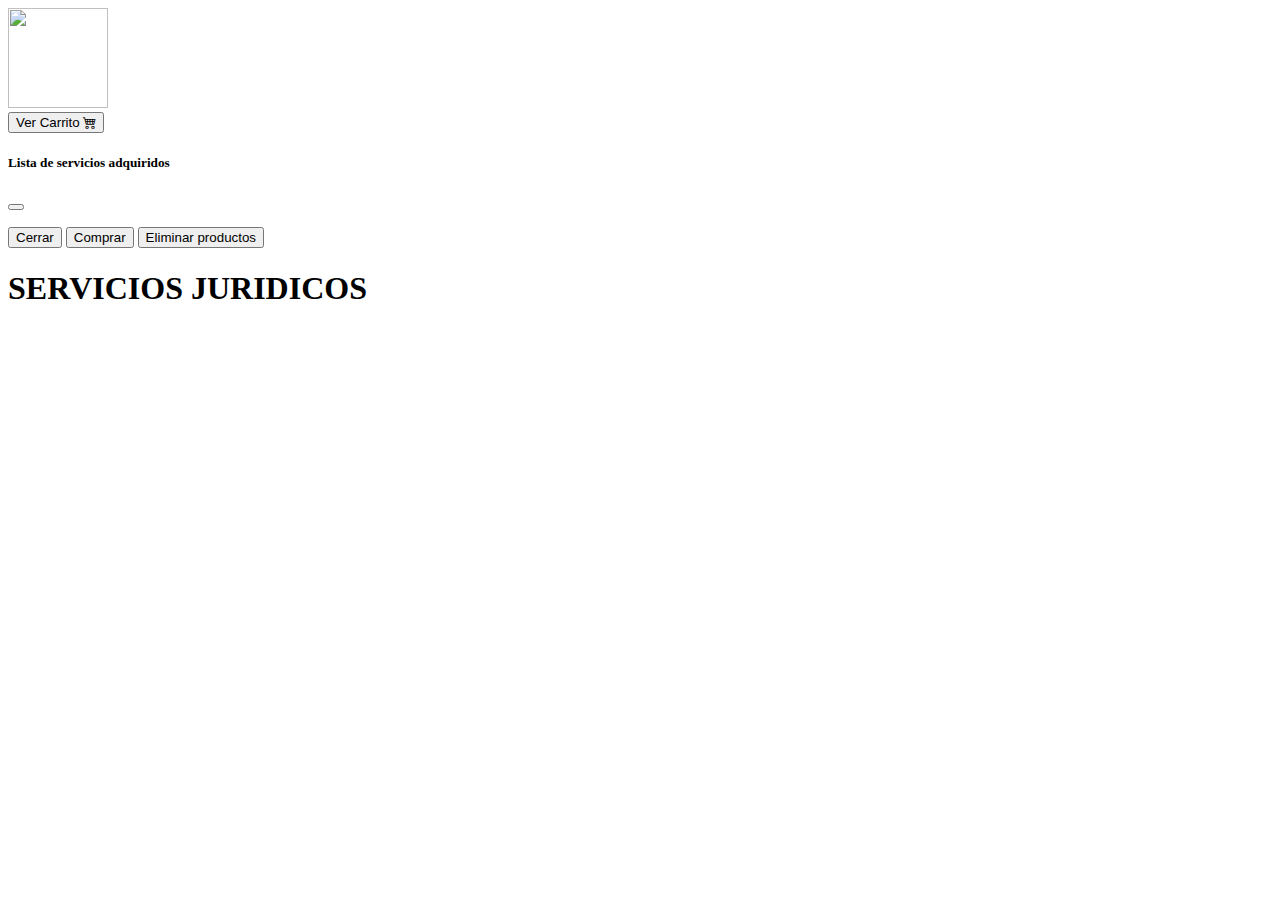
==== pags/tienda.html @ 67f32487 "arreglo generalÂ" ====
<!DOCTYPE html>
<html lang="en">

<head>
  <meta charset="UTF-8">
  <meta http-equiv="X-UA-Compatible" content="IE=edge">
  <meta name="viewport" content="width=device-width, initial-scale=1.0">
  <title>Abogar - Tienda Legal</title>
  <!-- estilos bootstrap -->
  <link href="https://cdn.jsdelivr.net/npm/bootstrap@5.2.0/dist/css/bootstrap.min.css" rel="stylesheet"
    integrity="sha384-gH2yIJqKdNHPEq0n4Mqa/HGKIhSkIHeL5AyhkYV8i59U5AR6csBvApHHNl/vI1Bx" crossorigin="anonymous">

  <link rel="stylesheet" href="https://cdn.jsdelivr.net/npm/bootstrap-icons@1.8.1/font/bootstrap-icons.css">
  <link rel="stylesheet" href="../styles/style.css">

</head>

<body class="bodyIndex">
  <header>
    <nav class="padding navbar">
      <a class="navbar-brand" href="../index.html">
        <img src="../assets/logo.png" width="100" height="100" class="d-inline-block align-top" alt="">
      </a>
      <div class="d-flex">
        <button class="btn btn-outline-light" id="btnCarrito" type="submit" data-bs-toggle="modal"
          data-bs-target="#staticBackdrop">Ver Carrito <i class="bi bi-cart4"></i></button>
        <!-- Modal -->
        <div class="modal fade" id="staticBackdrop" data-bs-backdrop="static" data-bs-keyboard="false" tabindex="-1"
          aria-labelledby="staticBackdropLabel" aria-hidden="true">
          <div class="modal-dialog">
            <div class="modal-content">
              <div class="modal-header">
                <h5 class="modal-title" id="staticBackdropLabel">Lista de servicios adquiridos </h5>
                <button type="button" class="btn-close" data-bs-dismiss="modal" aria-label="Close"></button>
              </div>
              <div class="modal-body">
                <ul class="list-group list-group-flush" id="listaProdCarrito">

                </ul>
              </div>
              <div class="modal-footer">
                <button type="button" class="btn btn-secondary" data-bs-dismiss="modal">Cerrar</button>
                <button type="button" data-bs-dismiss="modal" id="btnComprar" class="btn btn-primary">Comprar</button>
                <button type="button" class="btn btn-secondary" id="btnEliminar" data-bs-dismiss="modal">Eliminar
                  productos</button>
              </div>
            </div>
          </div>
        </div>
      </div>
    </nav>
  </header>
  <main>
    <section class="primeraSection">
      <h1 class="h1">SERVICIOS JURIDICOS</h1>
      <div id="tarjeta" class="row row-cols-1 row-cols-md-3 g-4">
      </div>
    </section>
  </main>
  <footer>
  </footer>

  <!-- javascript bootstrap -->
  <script src="https://cdn.jsdelivr.net/npm/bootstrap@5.2.0/dist/js/bootstrap.bundle.min.js"
    integrity="sha384-A3rJD856KowSb7dwlZdYEkO39Gagi7vIsF0jrRAoQmDKKtQBHUuLZ9AsSv4jD4Xa"
    crossorigin="anonymous"></script>
  <script src="https://cdn.jsdelivr.net/npm/@popperjs/core@2.11.5/dist/umd/popper.min.js"
    integrity="sha384-Xe+8cL9oJa6tN/veChSP7q+mnSPaj5Bcu9mPX5F5xIGE0DVittaqT5lorf0EI7Vk"
    crossorigin="anonymous"></script>
  <script src="https://cdn.jsdelivr.net/npm/bootstrap@5.2.0/dist/js/bootstrap.min.js"
    integrity="sha384-ODmDIVzN+pFdexxHEHFBQH3/9/vQ9uori45z4JjnFsRydbmQbmL5t1tQ0culUzyK"
    crossorigin="anonymous"></script>
  <script src="//cdn.jsdelivr.net/npm/sweetalert2@11"></script>
  <script src="../js/app.js"></script>
</body>

</html>
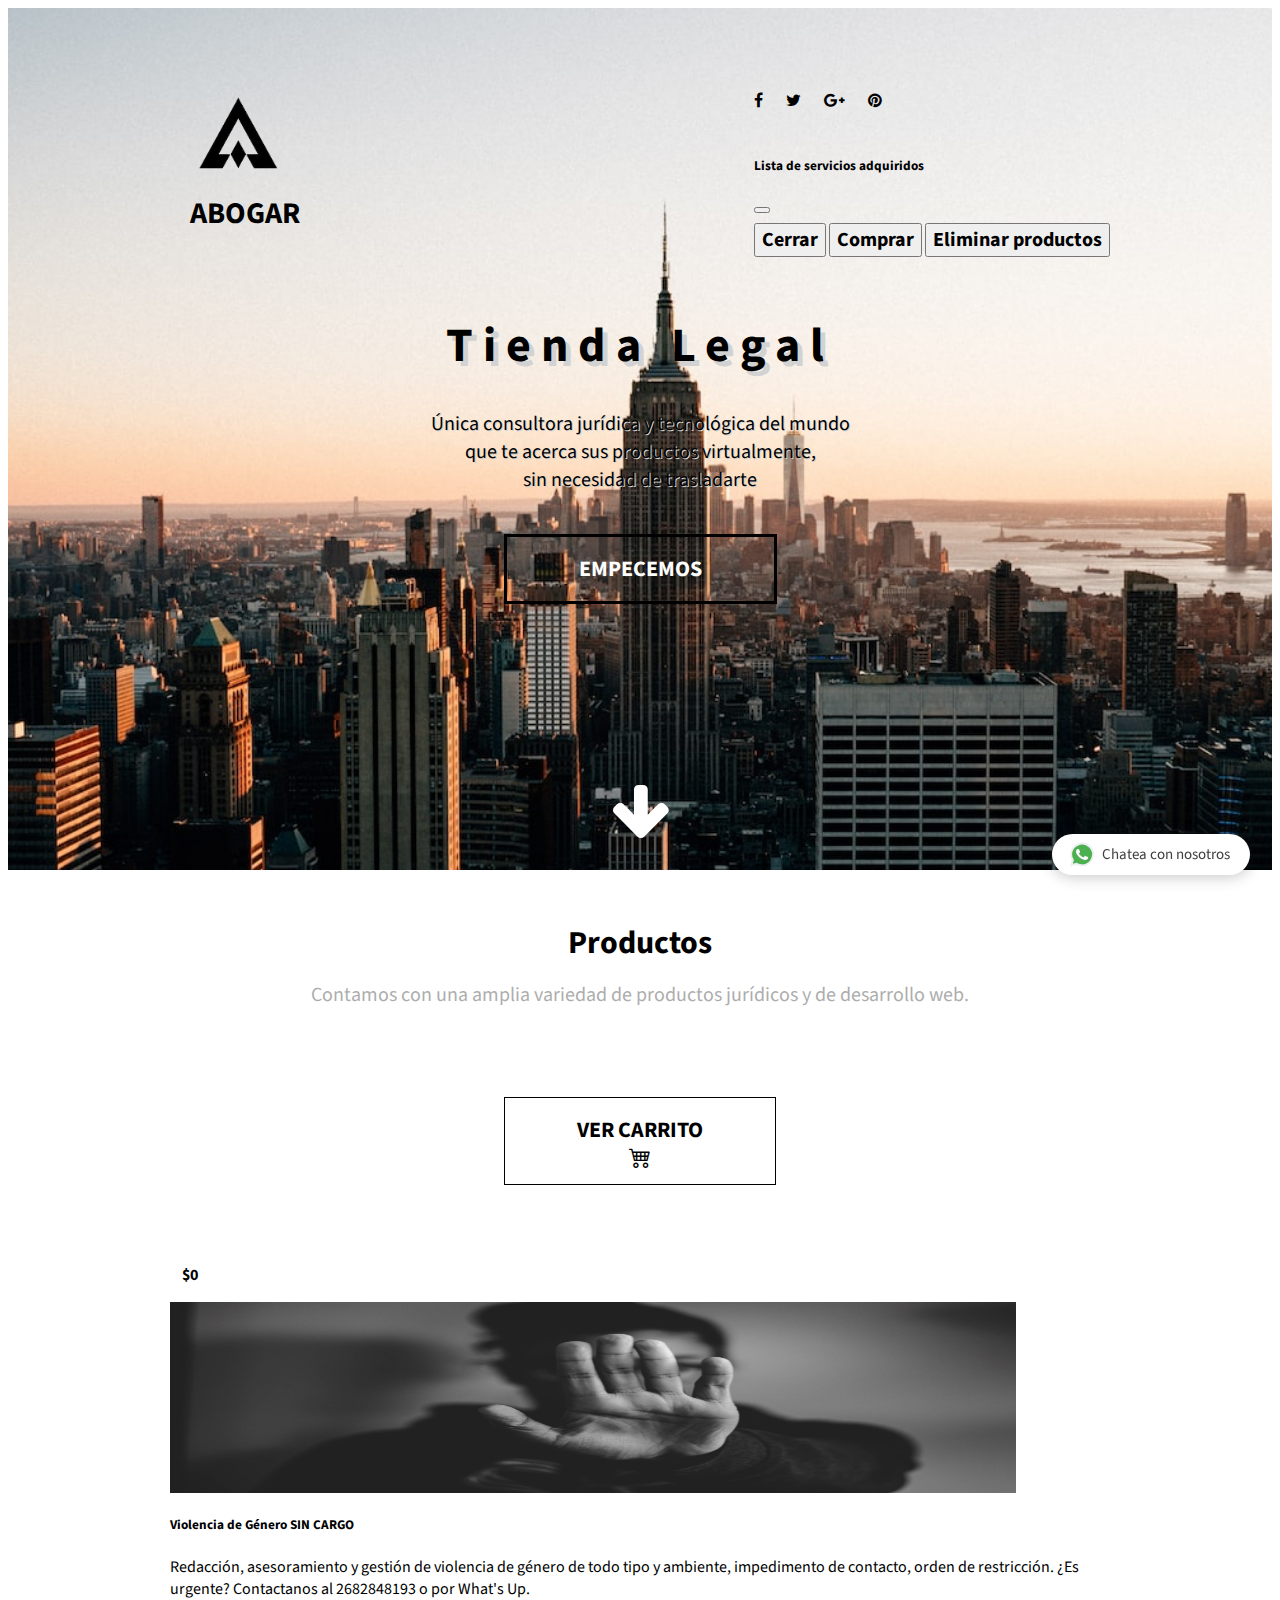
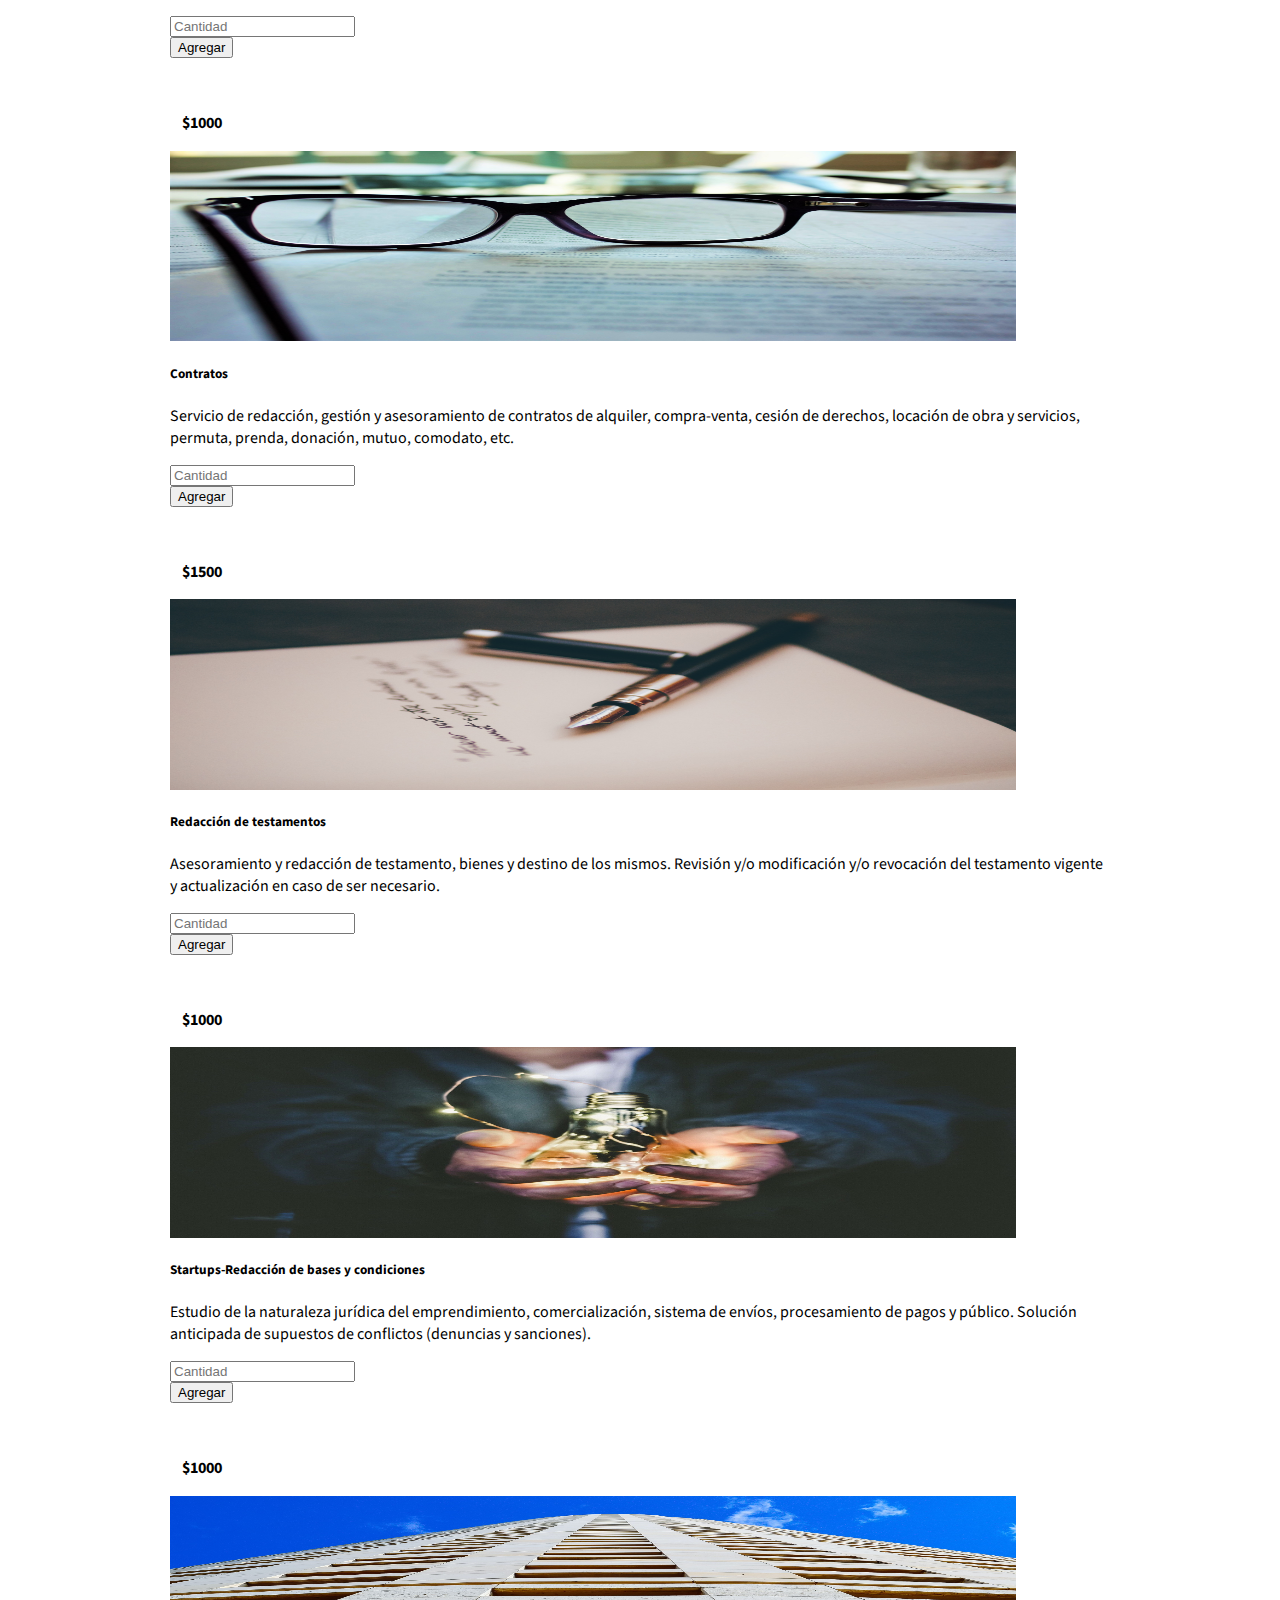
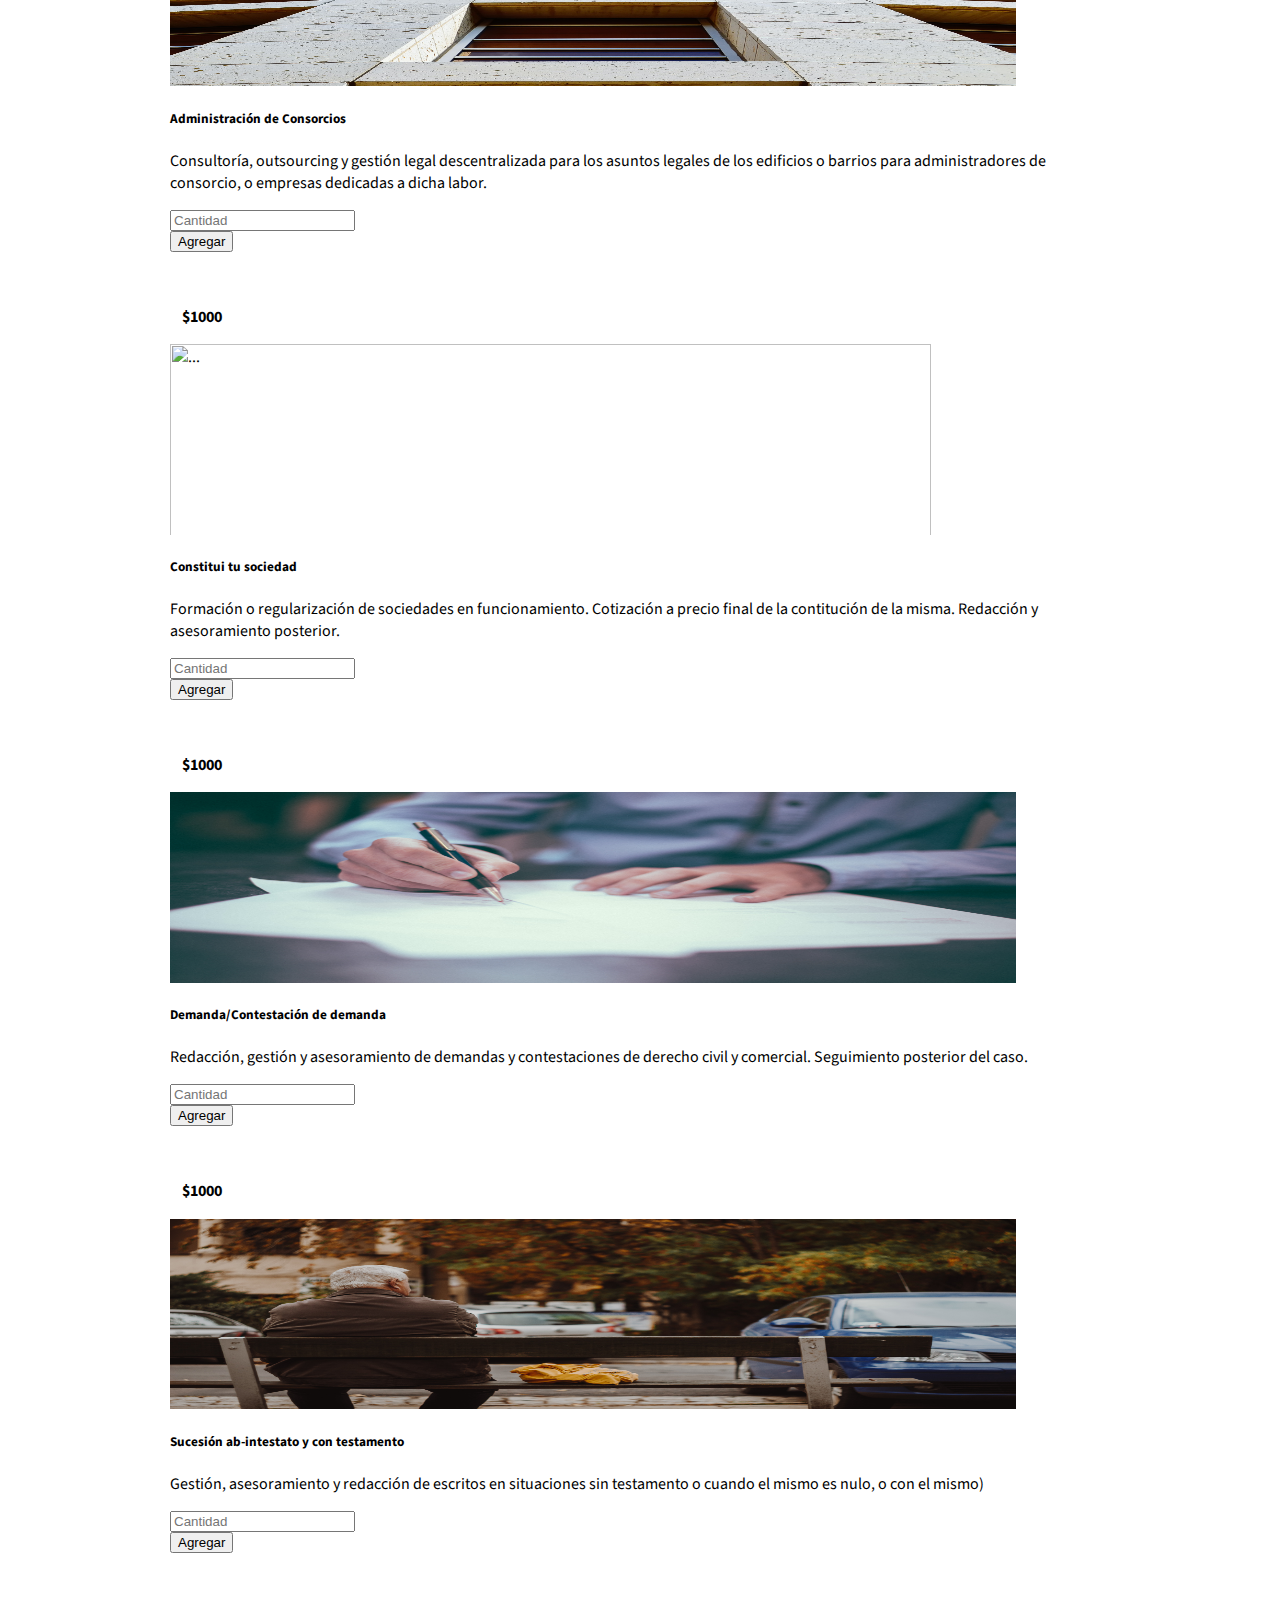
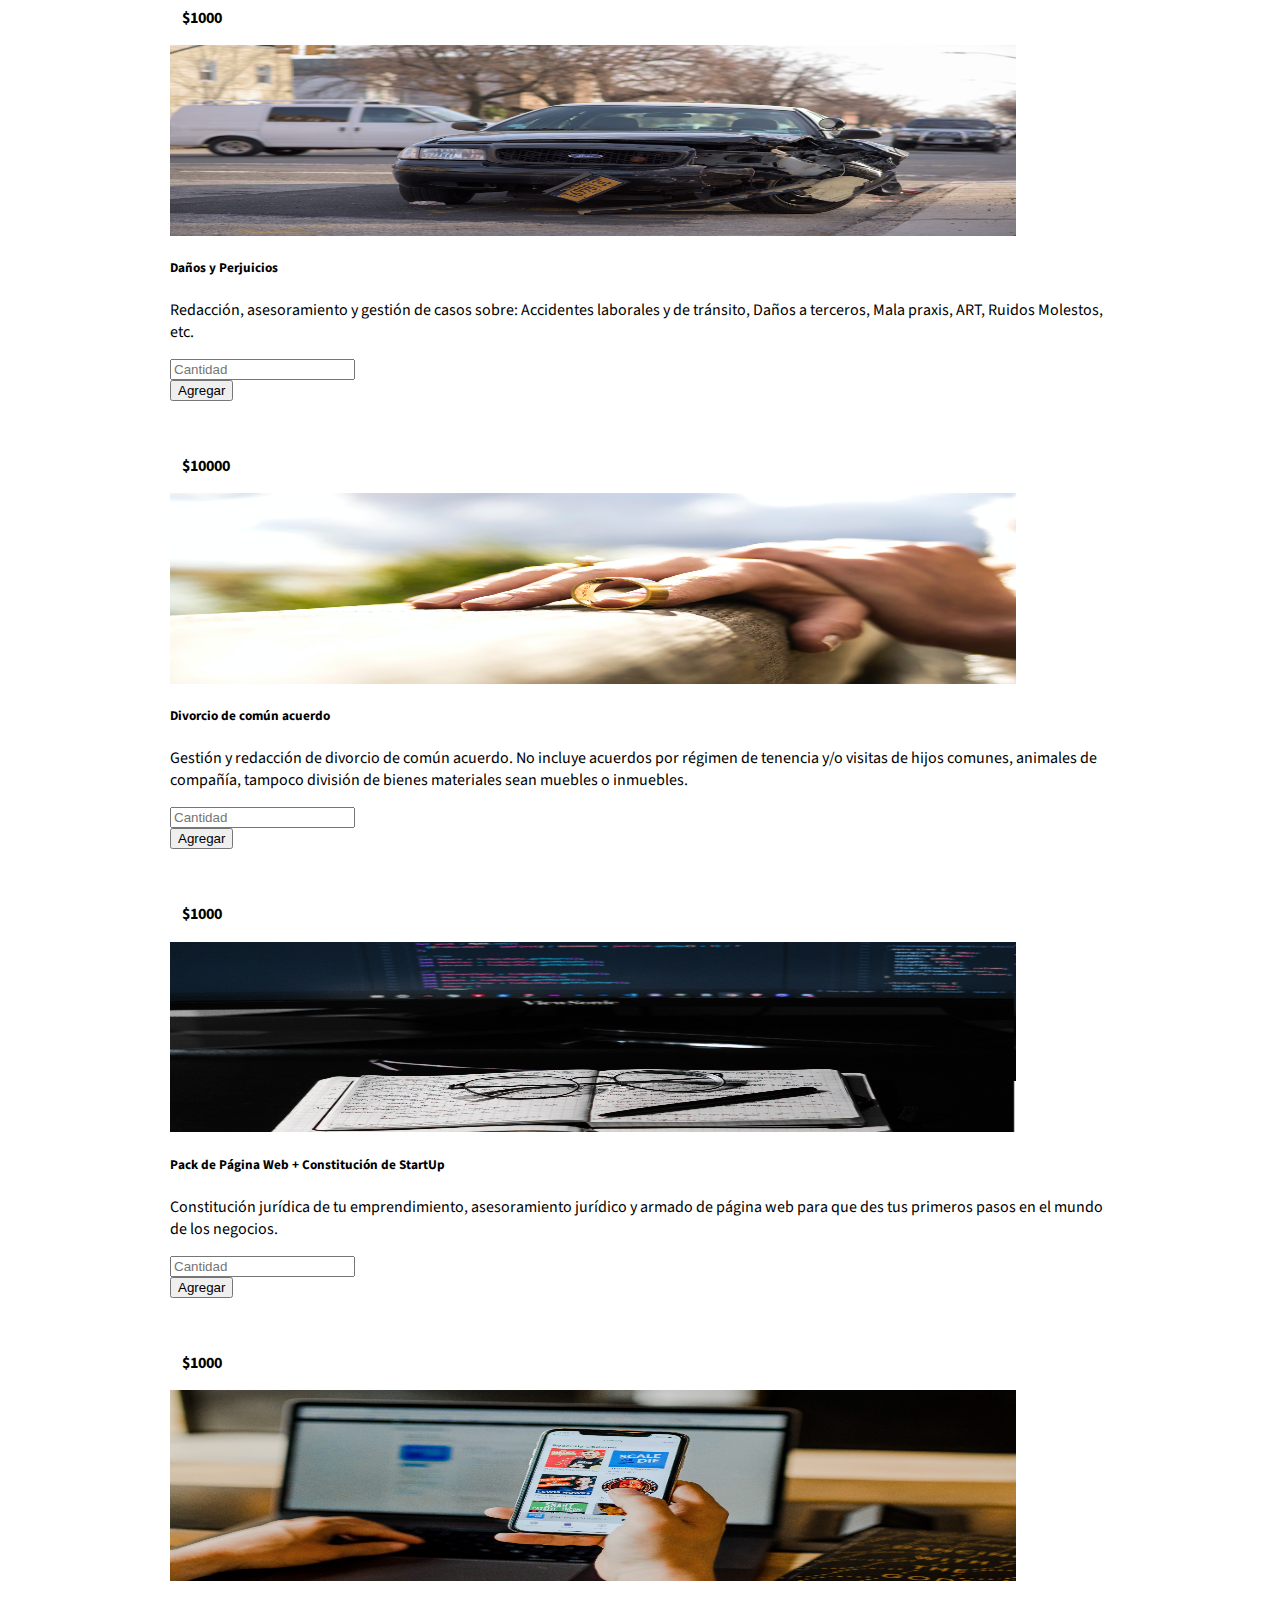
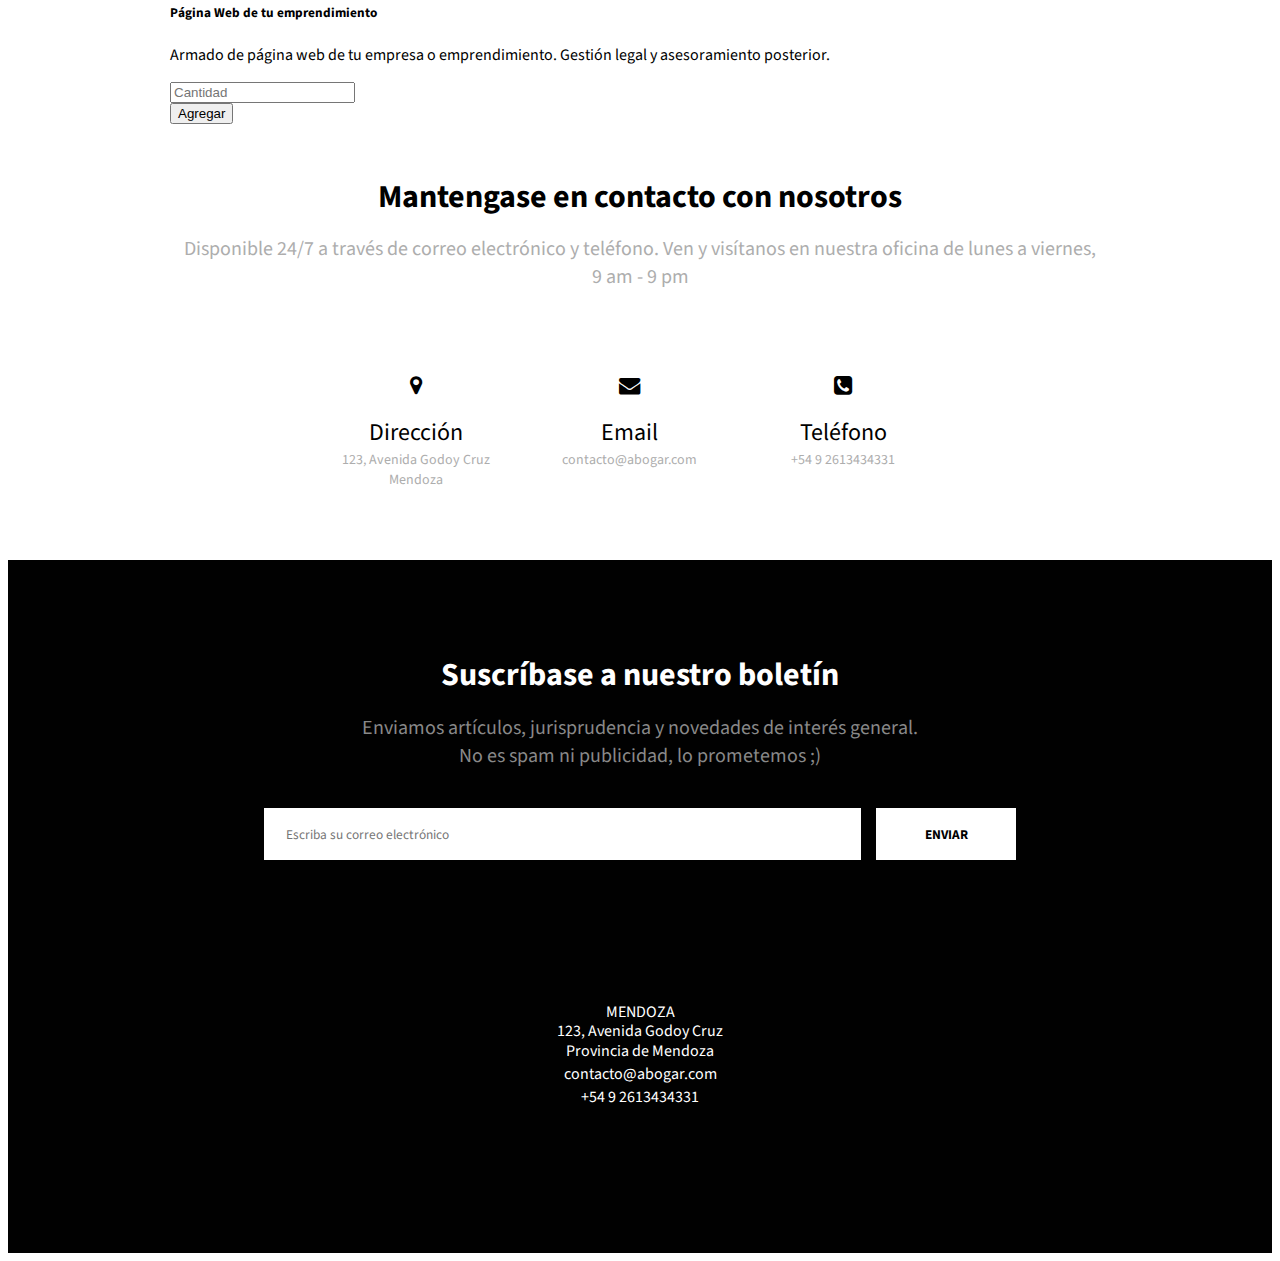
==== commit db3f4d10: "apariencia y validación de forms" ====
--- a/pags/tienda.html
+++ b/pags/tienda.html
@@ -1,77 +1,229 @@
-<!DOCTYPE html>
 <html lang="en">
 
 <head>
-  <meta charset="UTF-8">
-  <meta http-equiv="X-UA-Compatible" content="IE=edge">
-  <meta name="viewport" content="width=device-width, initial-scale=1.0">
-  <title>Abogar - Tienda Legal</title>
-  <!-- estilos bootstrap -->
-  <link href="https://cdn.jsdelivr.net/npm/bootstrap@5.2.0/dist/css/bootstrap.min.css" rel="stylesheet"
-    integrity="sha384-gH2yIJqKdNHPEq0n4Mqa/HGKIhSkIHeL5AyhkYV8i59U5AR6csBvApHHNl/vI1Bx" crossorigin="anonymous">
-
-  <link rel="stylesheet" href="https://cdn.jsdelivr.net/npm/bootstrap-icons@1.8.1/font/bootstrap-icons.css">
-  <link rel="stylesheet" href="../styles/style.css">
-
+    <title>Abogar</title>
+    <meta charset="utf-8">
+    <link rel="stylesheet" type="text/css" href="/styles/indexstyle.css">
+    <meta name="viewport" content="width=device-width, initial-scale=1.0">
+    <!-- iconos de fontawesome y bootstrap -->
+    <link rel="stylesheet" href="https://cdn.jsdelivr.net/npm/bootstrap-icons@1.8.1/font/bootstrap-icons.css">
+    <link rel="stylesheet" href="https://cdnjs.cloudflare.com/ajax/libs/font-awesome/4.6.3/css/font-awesome.min.css">
+    <link href="https://cdn.jsdelivr.net/npm/bootstrap@5.2.0/dist/css/bootstrap.min.css" rel="stylesheet"
+        integrity="sha384-gH2yIJqKdNHPEq0n4Mqa/HGKIhSkIHeL5AyhkYV8i59U5AR6csBvApHHNl/vI1Bx" crossorigin="anonymous">
+    <!-- fuente de google -->
+    <link href="https://fonts.googleapis.com/css?family=Source+Sans+Pro:400,700" rel="stylesheet">
 </head>
 
-<body class="bodyIndex">
-  <header>
-    <nav class="padding navbar">
-      <a class="navbar-brand" href="../index.html">
-        <img src="../assets/logo.png" width="100" height="100" class="d-inline-block align-top" alt="">
-      </a>
-      <div class="d-flex">
-        <button class="btn btn-outline-light" id="btnCarrito" type="submit" data-bs-toggle="modal"
-          data-bs-target="#staticBackdrop">Ver Carrito <i class="bi bi-cart4"></i></button>
-        <!-- Modal -->
-        <div class="modal fade" id="staticBackdrop" data-bs-backdrop="static" data-bs-keyboard="false" tabindex="-1"
-          aria-labelledby="staticBackdropLabel" aria-hidden="true">
-          <div class="modal-dialog">
-            <div class="modal-content">
-              <div class="modal-header">
-                <h5 class="modal-title" id="staticBackdropLabel">Lista de servicios adquiridos </h5>
-                <button type="button" class="btn-close" data-bs-dismiss="modal" aria-label="Close"></button>
-              </div>
-              <div class="modal-body">
-                <ul class="list-group list-group-flush" id="listaProdCarrito">
-
-                </ul>
-              </div>
-              <div class="modal-footer">
-                <button type="button" class="btn btn-secondary" data-bs-dismiss="modal">Cerrar</button>
-                <button type="button" data-bs-dismiss="modal" id="btnComprar" class="btn btn-primary">Comprar</button>
-                <button type="button" class="btn btn-secondary" id="btnEliminar" data-bs-dismiss="modal">Eliminar
-                  productos</button>
-              </div>
-            </div>
-          </div>
+<body>
+    <div id="up" class="head">
+        <div class="head-container">
+            <header>
+                <div class="logo">
+                    <div>
+                        <a class="navbar-brand" href="../index.html"><img src="/assets/logoa.png" alt="abogar-logo"></a>
+                        <p>ABOGAR</p>
+                    </div>
+                    <div class="socials">
+                        <ul>
+                            <li><a href="#"><i class="fa fa-facebook" aria-hidden="true"></i></a></li>
+                            <li><a href="#"><i class="fa fa-twitter" aria-hidden="true"></i></a></li>
+                            <li><a href="#"><i class="fa fa-google-plus" aria-hidden="true"></i></a></li>
+                            <li><a href="#"><i class="fa fa-pinterest" aria-hidden="true"></i></a></li>
+                        </ul>
+                        <br>
+
+                        <!-- Modal -->
+                        <div class="modal fade" id="staticBackdrop" data-bs-backdrop="static" data-bs-keyboard="false"
+                            tabindex="-1" aria-labelledby="staticBackdropLabel" aria-hidden="true">
+                            <div class="modal-dialog">
+                                <div class="modal-content">
+                                    <div class="modal-header">
+                                        <h5 class="modal-title" id="staticBackdropLabel">Lista de servicios adquiridos
+                                        </h5>
+                                        <button type="button" class="btn-close" data-bs-dismiss="modal"
+                                            aria-label="Close"></button>
+                                    </div>
+                                    <div class="modal-body">
+                                        <ul class="list-group list-group-flush" id="listaProdCarrito">
+
+                                        </ul>
+                                    </div>
+                                    <div class="modal-footer">
+                                        <button type="button" class="btn btn-secondary"
+                                            data-bs-dismiss="modal">Cerrar</button>
+                                        <button type="button" data-bs-dismiss="modal" id="btnComprar"
+                                            class="btn btn-primary">Comprar</button>
+                                        <button type="button" class="btn btn-secondary" id="btnEliminar"
+                                            data-bs-dismiss="modal">Eliminar
+                                            productos</button>
+                                    </div>
+                                </div>
+                            </div>
+                        </div>
+                    </div>
+                </div>
+            </header>
+            <div class="hero">
+                <h1>Tienda Legal</h1>
+                <p>Única consultora jurídica y tecnológica del mundo<br>que te acerca sus productos virtualmente,<br>sin necesidad de trasladarte</p>
+                <button class= "colorarrow" type="button">Empecemos</button>
+                <a href="#arrow-link"><i class="colorarrow fa fa-arrow-down fa-4x" aria-hidden="true"></i></a>
+            </div>
         </div>
-      </div>
-    </nav>
-  </header>
-  <main>
-    <section class="primeraSection">
-      <h1 class="h1">SERVICIOS JURIDICOS</h1>
-      <div id="tarjeta" class="row row-cols-1 row-cols-md-3 g-4">
-      </div>
+    </div>
+    <section>
+        <div class="portfolio-container" id="arrow-link">
+            <div class="h-p-group">
+                <h2>Productos</h2>
+                <p>Contamos con una amplia variedad de productos jurídicos y de desarrollo web.</p>
+            </div>
+            <article><button type="button" id="btnCarrito" type="submit" data-bs-toggle="modal"
+                data-bs-target="#staticBackdrop">VER CARRITO <br> <i class="bi bi-cart4"></i></button>
+        </article>
+            <div id="tarjeta" class="row row-cols-1 row-cols-md-3 g-4"></div>
+        </div>
     </section>
-  </main>
-  <footer>
-  </footer>
-
-  <!-- javascript bootstrap -->
-  <script src="https://cdn.jsdelivr.net/npm/bootstrap@5.2.0/dist/js/bootstrap.bundle.min.js"
-    integrity="sha384-A3rJD856KowSb7dwlZdYEkO39Gagi7vIsF0jrRAoQmDKKtQBHUuLZ9AsSv4jD4Xa"
-    crossorigin="anonymous"></script>
-  <script src="https://cdn.jsdelivr.net/npm/@popperjs/core@2.11.5/dist/umd/popper.min.js"
-    integrity="sha384-Xe+8cL9oJa6tN/veChSP7q+mnSPaj5Bcu9mPX5F5xIGE0DVittaqT5lorf0EI7Vk"
-    crossorigin="anonymous"></script>
-  <script src="https://cdn.jsdelivr.net/npm/bootstrap@5.2.0/dist/js/bootstrap.min.js"
-    integrity="sha384-ODmDIVzN+pFdexxHEHFBQH3/9/vQ9uori45z4JjnFsRydbmQbmL5t1tQ0culUzyK"
-    crossorigin="anonymous"></script>
-  <script src="//cdn.jsdelivr.net/npm/sweetalert2@11"></script>
-  <script src="../js/app.js"></script>
+    <div class="services-container">
+    </div>
+    <div class="team-block-container">
+        <div class="feedback-container">
+            <div class="h-p-group">
+                <h2>Mantengase en contacto con nosotros</h2>
+                <p>Disponible 24/7 a través de correo electrónico y teléfono. Ven y visítanos en nuestra oficina de
+                    lunes a
+                    viernes,<br>
+                    9 am - 9 pm</p>
+            </div>
+            <div class="contacts-container">
+                <div class="contacts-block left-b">
+                    <i class="fa fa-map-marker fa-lg" aria-hidden="true"></i>
+                    <h4>Dirección</h4>
+                    <address>123, Avenida Godoy Cruz<br>Mendoza</address>
+                </div>
+                <div class="contacts-block center-b">
+                    <i class="fa fa-envelope fa-lg" aria-hidden="true"></i>
+                    <h4>Email</h4>
+                    <a href="mailto:contacto@abogar.com">contacto@abogar.com</a>
+                </div>
+                <div class="contacts-block right-b">
+                    <i class="fa fa-phone-square fa-lg" aria-hidden="true"></i>
+                    <h4>Teléfono</h4>
+                    <a href="tel:+5492613434331">+54 9 2613434331</a>
+                </div>
+            </div>
+        </div>
+    </div>
+    <!-- En este footer se validan los campos del formulario y a su vez reenvia el valor a una librería para que notifique sobre el correo que se inscribió -->
+    <footer id="footer">
+        <div class="footer-container">
+            <div class="footer-form">
+                <h2>Suscríbase a nuestro boletín</h2>
+                <p>Enviamos artículos, jurisprudencia y novedades de interés general.<br>No es spam ni publicidad, lo
+                    prometemos ;)</p>
+                <form action="https://formspree.io/f/moqberbp" method="POST" id="formulariodos" name="formulariodos">
+                    <input type="email" name="maildos" id="maildos" placeholder="Escriba su correo electrónico">
+                    <input type="submit" id="botondos" value="Enviar">
+                </form>
+                <script>
+                    (function () {
+                        let formulariodos = document.getElementsByName('formulariodos')[0],
+                            elementos = formulariodos.elements,
+                            boton = document.getElementById('botondos');
+    
+                        let validarEmailuno = function (e) {
+                            if (formulariodos.maildos.value == 0) {
+                                e.preventDefault();
+                                alert("Error: Falta completar campo de 'Correo Electrónico'.")
+    
+                            }
+                        };
+                       
+                        formulariodos.addEventListener('submit', validarEmailuno);
+                    }())
+                </script>
+                </form>
+            </div>
+            <div class="block">
+                <div class="footer-contacts">
+                    <h5>MENDOZA</h5>
+                    <address>123, Avenida Godoy Cruz<br>Provincia de Mendoza</address>
+                    <a href="mailto:contacto@abogar.com">contacto@abogar.com</a>
+                    <a href="tel:+5492613434331">+54 9 2613434331</a>
+                </div>
+            </div>
+
+            <!-- Servicio de urgencias por violencia de género -->
+            
+            <div id='whatsapp-chat' class='hide'>
+                <div class='header-chat'>
+                    <div class='head-home'>
+                        <h3>Abogar 24/7</h3>
+                        <div class='info-avatar'><img
+                                src='https://sistemadecotizaciones.files.wordpress.com/2020/08/supportmale.png' /></div>
+                    </div>
+                    <div class='get-new'>
+                        <div id='get-label'>Servicio al cliente</div>
+                        <div id='get-nama'>Estamos para ayudarte</div>
+                    </div>
+                </div>
+                <div class='start-chat'>
+                    <div class='first-msg'><span>¡Hola! ¿En qué te podemos ayudar? Brindamos atención, contención y
+                            asesoramiento en situaciones de violencia de género. Es importante que sepas no se trata de
+                            una línea de emergencia. Para casos de riesgo, comunicate con el 911.</span></div>
+                    <div class='blanter-msg'><textarea id='chat-input' placeholder='Escribe un mensaje' maxlength='120'
+                            row='1'></textarea>
+                        <a href='#' onclick="enviar_mensaje();" id='send-it'>Enviar</a>
+                    </div>
+                </div>
+                <div id='get-number'>2682848193</div><a class='close-chat' onclick="cerrar_chat();" href='#'>×</a>
+            </div>
+            <a class='blantershow-chat' onclick="mostrar_chat();" href='#' title='Show Chat'><svg width="20"
+                    viewBox="0 0 24 24">
+                    <defs />
+                    <path fill="#eceff1"
+                        d="M20.5 3.4A12.1 12.1 0 0012 0 12 12 0 001.7 17.8L0 24l6.3-1.7c2.8 1.5 5 1.4 5.8 1.5a12 12 0 008.4-20.3z" />
+                    <path fill="#4caf50"
+                        d="M12 21.8c-3.1 0-5.2-1.6-5.4-1.6l-3.7 1 1-3.7-.3-.4A9.9 9.9 0 012.1 12a10 10 0 0117-7 9.9 9.9 0 01-7 16.9z" />
+                    <path fill="#fafafa"
+                        d="M17.5 14.3c-.3 0-1.8-.8-2-.9-.7-.2-.5 0-1.7 1.3-.1.2-.3.2-.6.1s-1.3-.5-2.4-1.5a9 9 0 01-1.7-2c-.3-.6.4-.6 1-1.7l-.1-.5-1-2.2c-.2-.6-.4-.5-.6-.5-.6 0-1 0-1.4.3-1.6 1.8-1.2 3.6.2 5.6 2.7 3.5 4.2 4.2 6.8 5 .7.3 1.4.3 1.9.2.6 0 1.7-.7 2-1.4.3-.7.3-1.3.2-1.4-.1-.2-.3-.3-.6-.4z" />
+                </svg>
+                Chatea con nosotros</a>
+            <script>
+                function enviar_mensaje() {
+                    var a = document.getElementById("chat-input");
+                    if ("" != a.value) {
+                        var b = document.getElementById("get-number").innerHTML, c = document.getElementById("chat-input").value, d = "https://web.whatsapp.com/send", e = b, f = "&text=" + c;
+                        if (/Android|webOS|iPhone|iPad|iPod|BlackBerry|IEMobile|Opera Mini/i.test(navigator.userAgent)) var d = "whatsapp://send"; var g = d + "?phone=" + e + f; window.open(g, "_blank");
+                    }
+                }
+                const whatsapp_chat = document.getElementById("whatsapp-chat");
+                function cerrar_chat() {
+                    whatsapp_chat.classList.add("hide");
+                    whatsapp_chat.classList.remove("show");
+
+                }
+                function mostrar_chat() {
+                    whatsapp_chat.classList.add("show");
+                    whatsapp_chat.classList.remove("hide");
+                }
+            </script>
+    </footer>
+    <div id="up-btn">
+        <a href="#up"><i class="fa fa-3x fa-chevron-up" aria-hidden="true"></i></a>
+    </div>
+
+    <!-- SCRIPT -->
+    <script src="https://cdn.jsdelivr.net/npm/bootstrap@5.2.0/dist/js/bootstrap.bundle.min.js"
+        integrity="sha384-A3rJD856KowSb7dwlZdYEkO39Gagi7vIsF0jrRAoQmDKKtQBHUuLZ9AsSv4jD4Xa"
+        crossorigin="anonymous"></script>
+    <script src="https://cdn.jsdelivr.net/npm/@popperjs/core@2.11.5/dist/umd/popper.min.js"
+        integrity="sha384-Xe+8cL9oJa6tN/veChSP7q+mnSPaj5Bcu9mPX5F5xIGE0DVittaqT5lorf0EI7Vk"
+        crossorigin="anonymous"></script>
+    <script src="https://cdn.jsdelivr.net/npm/bootstrap@5.2.0/dist/js/bootstrap.min.js"
+        integrity="sha384-ODmDIVzN+pFdexxHEHFBQH3/9/vQ9uori45z4JjnFsRydbmQbmL5t1tQ0culUzyK"
+        crossorigin="anonymous"></script>
+    <script src="//cdn.jsdelivr.net/npm/sweetalert2@11"></script>
+    <script src="../js/app.js"></script>
 </body>
 
 </html>--- a/styles/indexstyle.css
+++ b/styles/indexstyle.css
@@ -0,0 +1,1513 @@
+body {
+  margin:8px !important;
+  font-family: 'Source Sans Pro', sans-serif;
+}
+ul {
+  list-style-type: none;
+}
+
+a {
+  text-decoration: none;
+}
+
+.h-p-group {
+  width: 100%;
+  margin-bottom: 87px;
+}
+
+.h-p-group h2,
+.h-p-group p {
+  font-family: 'Source Sans Pro', sans-serif;
+  text-align: center;
+}
+
+.h-p-group h2 {
+  margin: 0;
+  padding-top: 50px;
+  font-weight: 700;
+  font-size: 32px;
+}
+
+.h-p-group p {
+  margin: 15px 0 0 0;
+  font-weight: 400;
+  font-size: 20px;
+  color: #adadad;
+}
+
+article {
+  display: flex;
+  justify-content: center;
+}
+
+article button {
+  color: black;
+  margin: 1px auto 25px auto;
+  padding: 16px 72px;
+  border: 1px solid black;
+  outline: none;
+  font-family: 'Source Sans Pro', sans-serif;
+  font-size: 22px;
+  font-weight: 700;
+  text-transform: uppercase;
+  background-color: white;
+}
+
+
+address {
+  font-style: normal;
+}
+
+/* ARROW */
+
+.colorarrow {
+  color: white;
+}
+
+
+/* #HEAD */
+
+.head {
+  height: 862px;
+  background-image: url(/assets/fondo.png);
+  background-repeat: no-repeat;
+  background-size: cover;
+}
+
+.head-container {
+  height: 862px;
+  width: 940px;
+  margin: 0 auto;
+}
+*, ::after, ::before {
+  box-sizing: border-box;
+}
+
+header {
+  height: 62px;
+  width: 100%;
+  /*940px*/
+  padding-top: 52px;
+}
+
+
+/* #logo */
+
+.logo {
+  display: flex;
+  justify-content: space-between;
+  align-items: center;
+  justify-items: center;
+  margin-left: 20px;
+}
+
+
+.logo img {
+  height: 100px;
+  width: 100px;
+  justify-content: left;
+}
+
+.logo p {
+  margin: 10px 0 0 0;
+  font-family: 'Source Sans Pro', sans-serif;
+  font-weight: 700;
+  font-size: 30px;
+}
+
+.logo button {
+  margin: 10px 0 0 0;
+  font-family: 'Source Sans Pro', sans-serif;
+  font-weight: 700;
+  font-size: 20px;
+}
+
+/* #socials */
+
+.socials {
+  justify-content: right;
+  align-items: flex-start;
+  margin-top: 30px;
+}
+
+.socials ul {
+  margin: 0;
+  padding: 0;
+}
+
+.socials ul li {
+  display: inline-block;
+  margin-right: 20px;
+}
+
+.socials ul li a {
+  color: #000000;
+}
+
+.socials ul li a:hover {
+  color: #898989;
+}
+
+
+/* HERO */
+.hero {
+  height: 748px;
+  width: 940px;
+}
+
+.hero h1 {
+  margin: 0;
+  padding-top: 242px;
+  font-family: 'Source Sans Pro', sans-serif;
+  font-size: 48px;
+  font-weight: bold;
+  text-align: center;
+  text-shadow: 5px 5px rgb(210, 210, 210);
+  letter-spacing: 10px;
+}
+
+.hero p {
+  margin: 30px 0 0 0;
+  font-family: 'Source Sans Pro', sans-serif;
+  font-size: 20px;
+  font-weight: 400;
+  text-align: center;
+  color: black;
+  text-shadow: 1px 1px rgb(210, 210, 210);
+}
+
+.hero button {
+  display: block;
+  margin: 40px auto 176px auto;
+  padding: 16px 72px;
+  border: 3px solid #000000;
+  outline: none;
+  font-family: 'Source Sans Pro', sans-serif;
+  font-size: 22px;
+  font-weight: 700;
+  text-transform: uppercase;
+  background-color: transparent;
+}
+
+.hero button:hover {
+  border: 1px solid white;
+  background-color: black;
+}
+
+.hero a {
+  display: flex;
+  justify-content: center;
+  margin: 0 auto;
+  padding-bottom: 52px;
+  color: #000000;
+}
+
+/* #SERVICES SECTION */
+
+.services-container {
+  /*height: 650px; 760*/
+  width: 940px;
+  margin: 0 auto;
+}
+
+.services-block {
+  width: 100%;
+}
+
+.services-block-box {
+  display: inline-block;
+  /*width: 300px;*/
+  width: 32%;
+}
+
+.marg-top {
+  margin-top: 72px;
+}
+
+
+.services-block-box h3 {
+  display: inline-block;
+  font-family: 'Source Sans Pro', sans-serif;
+  font-size: 22px;
+  font-weight: 700;
+}
+
+.services-block-box i {
+display: inline-block;
+margin: 15px;
+justify-content: left;
+}
+
+.services-block-box p {
+  display: inline-block;
+  margin: 0;
+  font-family: 'Source Sans Pro', sans-serif;
+  font-size: 16px;
+  font-weight: 400;
+  color: #adadad;
+}
+
+
+/*--------------------------------------------*/
+
+
+/*--------------------------------------------*/
+
+
+/* #PRICING SECTION */
+
+.pricing-container {
+  /*height: 750px; 850*/
+  width: 940px;
+  margin: 0 auto;
+}
+
+.price-block {
+  display: inline-block;
+  width: 32%;
+  margin-bottom: 70px;
+}
+
+.price-block h3 {
+  margin: 25px 0;
+  font-family: 'Source Sans Pro', sans-serif;
+  font-size: 24px;
+  font-weight: 700;
+  text-align: center;
+}
+
+.price-block p:nth-child(3) {
+  margin: 0 0 30px 0;
+  font-family: 'Source Sans Pro', sans-serif;
+  font-size: 14px;
+  font-weight: 400;
+  color: #adadad;
+  text-align: center;
+}
+
+.price-block button {
+  display: block;
+  height: 47px;
+  width: 141px;
+  margin: 30px auto 0 auto;
+  border: 2px solid #000000;
+  font-family: 'Source Sans Pro', sans-serif;
+  font-size: 16px;
+  font-weight: 700;
+  text-transform: uppercase;
+  background-color: transparent;
+  cursor: pointer;
+  overflow: hidden;
+}
+
+.price-block button:hover {
+  color: #fc8200;
+}
+
+.price-block img {
+  display: block;
+  margin: 10px auto;
+}
+
+.left-block p:nth-child(4) {
+  margin: 0;
+  font-family: 'Source Sans Pro', sans-serif;
+  font-size: 32px;
+  font-weight: 700;
+  text-transform: uppercase;
+  text-align: center;
+}
+
+.center-block p:nth-child(4),
+.right-block p:nth-child(4) {
+  margin: 0 auto;
+  font-family: 'Source Sans Pro', sans-serif;
+  font-size: 32px;
+  font-weight: 700;
+  text-transform: uppercase;
+  text-align: center;
+}
+
+.left-block p:nth-child(6) {
+  font-family: 'Source Sans Pro', sans-serif;
+  font-size: 16px;
+  font-weight: 400;
+  color: #adadad;
+  text-align: center;
+}
+
+.center-block p:nth-child(6),
+.right-block p:nth-child(6) {
+  font-family: 'Source Sans Pro', sans-serif;
+  font-size: 16px;
+  font-weight: 400;
+  color: #adadad;
+  text-align: center;
+}
+
+p.fa-usd {
+  margin-left: 55px;
+}
+
+p.fa-usd {
+  margin-left: 45px;
+}
+
+
+/* #PORTFOLIO SECTION */
+
+.portfolio-container {
+  /*height: 960px;  1030*/
+  width: 940px;
+  margin: 0 auto;
+}
+
+.positioning-container {
+  display: inline-block;
+  height: 370px;
+  width: 24%;
+  overflow: hidden;
+}
+
+.img-icon-container {
+  position: relative;
+  height: 220px;
+  width: 220px;
+  margin: 0 auto 0 auto;
+}
+
+.row-img {
+  position: absolute;
+  top: 0;
+  left: 0;
+  right: 0;
+  bottom: 0;
+}
+
+.row-1icon {
+  display: inline-block;
+  position: absolute;
+  top: 88%;
+  margin-right: 85%;
+  margin-left: 10%;
+}
+
+.row-2icon {
+  display: inline-block;
+  position: absolute;
+  top: 88%;
+  margin-right: 10%;
+  margin-left: 85%;
+}
+
+.fa-eye {
+  color: #ffffff;
+}
+
+.fa-clock-o {
+  color: #ffffff;
+}
+
+.positioning-container h3,
+.positioning-container p {
+  font-family: 'Source Sans Pro', sans-serif;
+  text-align: center;
+}
+
+.positioning-container h3 {
+  margin: 20px 0 12px 0;
+  font-size: 22px;
+  font-weight: 700;
+}
+
+.positioning-container p {
+  margin: 0 0 50px 0;
+  font-size: 16px;
+  font-weight: 400;
+  color: #adadad;
+}
+
+
+/*--------------------------------------------*/
+
+
+/*--------------------------------------------*/
+
+
+/* #TEAM SECTION */
+
+.team-block-container {
+  /*height: 650px; 750*/
+  width: 940px;
+  margin: 0 auto;
+}
+
+.team-block {
+  display: inline-block;
+  width: 24%;
+  margin-bottom: 80px;
+}
+
+.team-block img {
+  display: block;
+  margin: 0 auto;
+}
+
+.team-block h4,
+.team-block h5,
+.team-block p {
+  font-family: 'Source Sans Pro', sans-serif;
+  text-align: center;
+}
+
+.team-block h5,
+.team-block p {
+  font-weight: 400;
+}
+
+.team-block h4 {
+  font-size: 22px;
+  font-weight: 400;
+  margin: 40px 0 10px 0;
+}
+
+.team-block h5 {
+  margin: 0;
+  margin: 0 0 15px 0;
+  font-size: 16px;
+  color: #adadad;
+}
+
+.team-block p {
+  margin: 0 0 12px 0;
+  font-size: 14px;
+}
+
+.team-block ul {
+  display: block;
+  padding: 0;
+  text-align: center;
+}
+
+.team-block ul li {
+  display: inline-block;
+}
+
+.team-block a {
+  margin-right: 12px;
+  color: #000000;
+}
+
+.team-block .fa-facebook:hover {
+  color: #3b5998;
+}
+
+.team-block .fa-twitter:hover {
+  color: #00aced;
+}
+
+.fa-linkedin:hover {
+  color: #007bb6;
+}
+
+
+/*--------------------------------------------*/
+
+
+/*--------------------------------------------*/
+
+
+/* #DATA (STATS & TESTIMONIALS) SECTION */
+
+.data-container {
+  /*height: 800px; 900*/
+  width: 940px;
+  margin: 0 auto;
+}
+
+
+/* #stats */
+
+.stats-container {
+  /*width: 660px;*/
+  width: 70%;
+  margin: 0 auto 75px auto;
+}
+
+.stats-block {
+  display: inline-block;
+  width: 24%;
+  text-align: center;
+}
+
+.stats-block .fa-puzzle-piece {
+  display: block;
+  /*margin-left: 40%;*/
+  margin-left: 10%;
+}
+
+.stats-block .fa-cloud-download {
+  display: block;
+  /*margin-left: 34%;*/
+}
+
+.stats-block .fa-users {
+  display: block;
+  /*margin-left: 36%;*/
+}
+
+.stats-block .fa-thumbs-up {
+  display: block;
+  /*margin-left: 37%;*/
+}
+
+.stats-block h4,
+.stats-block h5 {
+  font-family: 'Source Sans Pro', sans-serif;
+  text-align: center;
+}
+
+.stats-block h4 {
+  margin: 0;
+  font-size: 24px;
+  font-weight: 700;
+}
+
+.stats-block h5 {
+  margin: 0;
+  font-size: 14px;
+  font-weight: 400;
+  color: #adadad;
+}
+
+
+/* #testimonials */
+
+.customer-info {
+  height: 100px;
+  /*width: 940px;*/
+  width: 100%;
+}
+
+
+.customer-info h4,
+.customer-info h5 {
+  text-align: center;
+}
+
+.customer-info h4 {
+  margin: 0 0 12px 0;
+  font-family: 'Source Sans Pro', sans-serif;
+  font-size: 22px;
+  font-weight: 400;
+}
+
+.customer-info h5 {
+  margin: 0;
+  font-family: 'Source Sans Pro', sans-serif;
+  font-size: 16px;
+  font-weight: 400;
+  color: #adadad;
+}
+
+.customer-quote {
+  position: relative;
+  height: 180px;
+  width: 60%;
+  margin: 25px auto 0 auto;
+}
+
+.fa-quote-left,
+.fa-quote-right {
+  color: #898989;
+}
+
+.fa-quote-right {
+  position: absolute;
+  bottom: 60%;
+  left: 95%;
+}
+
+.fa-quote-left {
+  position: absolute;
+  top: 10%;
+}
+
+blockquote {
+  font-family: 'Source Sans Pro', sans-serif;
+  font-size: 20px;
+  font-weight: 400;
+  color: #adadad;
+  text-align: center;
+}
+
+/*--------------------------------------------*/
+
+/*--------------------------------------------*/
+
+
+/* #FEEDBACK SECTION */
+
+.feedback-container {
+  /*height: 950px; 990*/
+  width: 940px;
+  margin: 0 auto;
+}
+
+
+/* #contacts */
+
+.contacts-container {
+  /*width: 640px;*/
+  width: 70%;
+  margin: 0 auto 42px auto;
+}
+
+.contacts-block h4,
+.contacts-block a,
+.contacts-block address,
+.contact-form input,
+.textarea-positioning textarea {
+  font-family: 'Source Sans Pro', sans-serif;
+}
+
+.contacts-block {
+  display: inline-block;
+  height: 140px;
+  width: 32%;
+  vertical-align: top;
+}
+
+.contacts-block h4 {
+  margin: 21px 0 0 0;
+  font-size: 24px;
+  font-weight: 400;
+  text-align: center;
+}
+
+.contacts-block a {
+  display: block;
+}
+
+.contacts-block a:hover {
+  color: #fcdb00;
+}
+
+.contacts-block address,
+.contacts-block a {
+  font-size: 14px;
+  font-weight: 400;
+  color: #adadad;
+  text-align: center;
+}
+
+.fa.fa-map-marker {
+  margin: 0 auto;
+  display: block;
+  text-align: center;
+}
+
+.fa.fa-envelope {
+  margin: 0 auto;
+  display: block;
+  text-align: center;
+}
+
+.fa.fa-phone-square {
+  margin: 0 auto;
+  display: block;
+  text-align: center;
+}
+
+
+/* #contact form */
+
+.contact-form {
+  padding-bottom: 50px;
+  width: 100%;
+}
+
+.contact-form form {
+  margin: 0 auto;
+}
+
+.contact-form input,
+.textarea-positioning textarea {
+  display: block;
+  outline: none;
+}
+
+.textarea-positioning {
+  /*width: 456px;*/
+  width: 50%;
+  margin: 0 auto;
+}
+
+.contact-form input[type=text],
+.contact-form input[type=email],
+.textarea-positioning textarea {
+  border: 2px solid #000000;
+}
+
+.textarea-positioning textarea {
+  height: 179px;
+  /*width: 456px;*/
+  width: 100%;
+  padding-top: 20px;
+  padding-left: 20px;
+  resize: none;
+  box-sizing: border-box;
+}
+
+.contact-form input[type=email],
+.contact-form input[type=text] {
+  height: 51px;
+  /*width: 456px;*/
+  width: 50%;
+  margin: 0 auto 24px auto;
+  padding-left: 20px;
+  box-sizing: border-box;
+}
+
+.contact-form input[type=submit] {
+  height: 53px;
+  /*width: 170px;*/
+  width: 20%;
+  margin: 26px auto 0 auto;
+  border: transparent;
+  font-weight: 700;
+  color: #ffffff;
+  text-transform: uppercase;
+  background-color: #000000;
+  cursor: pointer;
+}
+
+.contact-form input[type=submit]:hover {
+  background-color: #696969;
+}
+
+
+/*--------------------------------------------*/
+
+
+/*--------------------------------------------*/
+
+
+/* #FOOTER */
+
+footer {
+  background-color: #010101;
+}
+
+.footer-container {
+  width: 940px;
+  margin: 0 auto;
+}
+
+/* #footer form */
+
+.footer-form {
+  padding-bottom: 40px;
+  margin-bottom: 103px;
+}
+
+.footer-form h2,
+.footer-form p,
+.footer-form input[type=email],
+.footer-form input[type=submit] {
+  font-family: 'Source Sans Pro', sans-serif;
+}
+
+.footer-form h2 {
+  margin: 0;
+  padding-top: 92px;
+  font-size: 32px;
+  font-weight: 700;
+  text-align: center;
+  color: #ffffff;
+}
+
+.footer-form p {
+  margin: 16px 0 38px 0;
+  font-size: 20px;
+  font-weight: 400;
+  text-align: center;
+  color: #898989;
+}
+
+.footer-form form {
+  height: 52px;
+  /*width: 742px;*/
+  width: 80%;
+  margin: 0 auto;
+}
+
+.footer-form input[type=email],
+.footer-form input[type=submit] {
+  outline: none;
+}
+
+.footer-form input[type=email] {
+  float: left;
+  height: 52px;
+  width: 597px;
+  padding-left: 22px;
+  border: transparent;
+  box-sizing: border-box;
+}
+
+.footer-form input[type=submit] {
+  float: right;
+  height: 52px;
+  width: 140px;
+  border: transparent;
+  text-transform: uppercase;
+  font-weight: 700;
+  background-color: #ffffff;
+  cursor: pointer;
+  box-sizing: border-box;
+}
+
+.footer-form input[type=submit]:hover {
+  border: none;
+  background-color: #696969;
+}
+
+.block {
+  width: 100%;
+  height: 250px;
+
+}
+
+
+/* #footer contacts */
+
+.footer-contacts h5,
+.footer-contacts address,
+.footer-contacts a,
+.footer-nav ul li a {
+  font-family: 'Source Sans Pro', sans-serif;
+  font-size: 16px;
+  color: #ffffff;
+}
+
+.footer-contacts {
+  line-height: 1.2em;
+  text-align: center;
+}
+
+.footer-contacts h5 {
+  margin: 0;
+  font-weight: 400;
+}
+
+.footer-contacts a {
+  display: block;
+  margin-top: 4px;
+}
+
+.footer-contacts a:hover,
+.footer-nav a:hover {
+  color: #fcdb00;
+}
+
+/* #footer navigation */
+
+.footer-nav {
+  float: right;
+  position: relative;
+  /*height: 140px;*/
+  width: 570px;
+}
+
+.footer-nav ul {
+  float: left;
+  height: 140px;
+  width: 24%;
+  margin: 0;
+  padding: 0;
+}
+
+.footer-nav ul li {
+  text-align: top;
+}
+
+/* Button que va hacia arriba */
+#up-btn {
+  position: fixed;
+  bottom: 10%;
+  left: 90%;
+  display: none;
+}
+
+#up-btn .fa {
+  color: grey;
+}
+
+#footer:hover+#up-btn {
+  display: block;
+}
+
+#up-btn:hover {
+  display: block;
+}
+  /* #MEDIA QUARIES */
+
+  /* max-width 348px */
+  @media screen and (max-width: 348px) {
+    .stats-block {
+      width: 25%;
+      margin: 0 auto 40px auto;
+    }
+
+    .stats-block .fa-thumbs-up {
+      margin: 0 auto;
+    }
+
+    .logo {
+      display: none;
+      margin-right: 8px 8px;
+    }
+
+    .logo a {
+      display: inline-block;
+    }
+
+    .logo img {
+      height: 100px;
+      width: 100px;
+      float: left;
+    }
+
+    .logo p {
+      float: inline-start;
+      margin: 10px 0 0 0;
+      font-family: 'Source Sans Pro', sans-serif;
+      font-weight: 700;
+      font-size: 30px;
+    }
+
+  }
+
+  /* for max-width 599px */
+  @media screen and (max-width: 599px) {
+    .head {
+      width: 100%;
+      background-image: url("/assets/fondo.png");
+      background-repeat: no-repeat;
+      background-size: cover;
+    }
+
+    .head-container {
+      width: 100%;
+    }
+
+    .logo {
+      display: flex;
+      margin-left: 20px;
+    }
+
+    .socials {
+      margin-right: 20px;
+    }
+
+    .socials ul li {
+      margin: auto;
+    }
+
+    .hero {
+      width: 100%;
+    }
+
+    .hero h1 {
+      color: #000000;
+    }
+
+    .hero a {
+      display: none;
+    }
+
+    .services-container {
+      width: 100%;
+    }
+
+    .services-block-box {
+      width: 60%;
+      margin: 0 auto 70px auto;
+    }
+
+    .services-block-box h3,
+    .serxices-block-box p {
+      display: block;
+    }
+
+    .services-block-box .fa-code {
+      margin-right: 25px;
+    }
+
+    .price-block {
+      margin-bottom: 90px;
+    }
+
+    .positioning-container {
+      margin: 0 auto 40px auto;
+    }
+
+    .team-block {
+      margin: 0 auto 60px auto;
+      border-bottom: 1px solid #696969;
+    }
+
+    .stats-container,
+    .customer-info,
+    .feedback-container,
+    .contacts-container,
+    .contacts-block,
+    .contact-form,
+    .footer,
+    .footer-container,
+    .textarea-positioning textarea,
+    .footer-form,
+    .footer-form form,
+    .footer-form form input[type="email"],
+    .footer-contacts,
+    .portfolio-container,
+    .team-block-container,
+    .price-block,
+    .pricing-container,
+    .data-container {
+      width: 100%;
+    }
+
+    .customer-quote,
+    .positioning-container,
+    .team-block {
+      width: 80%;
+    }
+
+    .contact-form input[type="email"],
+    .contact-form input[type="text"],
+    .contact-form input[type="submit"],
+    .contact-form input[type="checkbox"],
+    .textarea-positioning,
+    .contact-form form {
+      width: 85%;
+    }
+
+    .footer-form {
+      margin-bottom: 15px;
+      margin-bottom: 50px;
+    }
+
+    .footer-form form input[type="email"] {
+      margin-bottom: 10px;
+    }
+
+    .footer-form form input[type="email"],
+    .footer-form form input[type="submit"],
+    .contacts-block,
+    .footer-contacts,
+    .footer-nav,
+    .services-block-box,
+    .positioning-container,
+    .team-block {
+      display: block;
+    }
+
+    .footer-form form input[type="submit"] {
+      width: 50%;
+      margin: 0 auto;
+      float: none;
+    }
+
+    .footer-contacts {
+      text-align: center;
+      margin-bottom: 30px;
+    }
+
+    .footer-nav {
+      width: 96%;
+    }
+
+    .footer-nav ul {
+      width: 24%;
+      float: left;
+      height: auto;
+    }
+
+    .footer-nav ul li {
+      text-align: center;
+    }
+
+    .copyright p:first-child {
+      display: inline-block;
+      margin: 0 0 0 10px;
+    }
+
+    #up-btn {
+      left: 80%;
+      bottom: 40%;
+    }
+  }
+
+
+  /* for max-width 920px */
+  @media screen and (min-width: 600px) and (max-width: 950px) {
+    .head {
+      width: 100%;
+      background-image: url(/assets/fondo.png);
+      background-repeat: no-repeat;
+      background-size: cover;
+    }
+
+    .head-container {
+      width: 100%;
+    }
+
+    .logo {
+      margin-left: 50px;
+    }
+
+    .socials {
+      margin-right: 50px;
+    }
+
+    .hero,
+    .services-container {
+      width: 100%;
+    }
+
+    .hero h1 {
+      color: #000000;
+    }
+
+    .services-block-box {
+      width: 48%;
+      display: inline-block;
+      margin: 0 auto 70px auto;
+      padding-left: 80px;
+      box-sizing: border-box;
+    }
+
+    .services-block-box .fa {
+      display: block;
+    }
+
+    .services-block-box h3,
+    .services-block-box p {
+      display: block;
+    }
+
+    .services-block-box .fa-code {
+      margin-right: 25px;
+    }
+
+    .pricing-container,
+    .portfolio-container,
+    .team-block-container,
+    .data-container,
+    .stats-container,
+    .customer-info,
+    .feedback-container,
+    .contacts-container,
+    .contact-form,
+    .textarea-positioning textarea,
+    footer,
+    .footer-container,
+    .footer-form,
+    .footer-form form,
+    .footer-form form input[type="email"],
+    .footer-contacts {
+      width: 100%;
+    }
+
+    .positioning-container,
+    .team-block {
+      width: 48%;
+      display: inline-block;
+    }
+
+    .customer-quote {
+      width: 80%;
+    }
+
+    .contact-form input[type="email"],
+    .contact-form input[type="text"],
+    .contact-form input[type="submit"],
+    .contact-form input[type="checkbox"],
+    .contact-form form,
+    .textarea-positioning {
+      width: 85%;
+    }
+
+    .footer-form {
+      margin-bottom: 15px;
+      margin-bottom: 50px;
+    }
+
+    .footer-form form input[type="email"] {
+      margin-bottom: 10px;
+    }
+
+    .footer-form form input[type="email"],
+    .footer-form form input[type="submit"] {
+      display: block;
+    }
+
+    .footer-form form input[type="submit"] {
+      width: 40%;
+      margin: 0 auto;
+      float: none;
+    }
+
+    .footer-contacts {
+      display: block;
+      text-align: center;
+      margin-bottom: 30px;
+    }
+
+    .footer-nav {
+      display: block;
+      width: 55%;
+      margin: 0 auto;
+      float: none;
+    }
+
+    .footer-nav ul {
+      width: 24%;
+      float: left;
+      height: auto;
+    }
+
+    .footer-nav ul li {
+      text-align: center;
+    }
+
+    .copyright p:first-child {
+      display: inline-block;
+      margin: 0 0 0 10px;
+    }
+
+    #up-btn {
+      left: 80%;
+      bottom: 40%;
+    }
+  }
+
+  /* CLASES DE CARDS */
+
+  .card_img {
+    width: 90%;
+    align-self: center;
+    padding-top: 1%;
+  }
+
+  .card_precio {
+    padding-top: 5%;
+  }
+
+  .card_precioColor {
+    background-color: white;
+    color: black;
+    font-weight: 700;
+    display: inline-block;
+    font-weight: bolder;
+    line-height: 1.5;
+    text-align: center;
+    text-decoration: none;
+    vertical-align: middle;
+    cursor: pointer;
+    padding: 0.375rem 0.75rem;
+    font-size: 1rem;
+    border-radius: 0.25rem;
+  }
+
+  /* ESTILOS DE WHATS APP */
+
+  #whatsapp-chat {
+    position: fixed;
+    background: #fff;
+    width: 350px;
+    border-radius: 10px;
+    box-shadow: 0 1px 15px rgba(32, 33, 36, 0.28);
+    bottom: 90px;
+    right: 30px;
+    overflow: hidden;
+    z-index: 99;
+    animation-name: showchat;
+    animation-duration: 1s;
+    transform: scale(1);
+  }
+
+  a.blantershow-chat {
+    background: #fff;
+    color: #404040;
+    position: fixed;
+    display: flex;
+    font-weight: 400;
+    justify-content: space-between;
+    z-index: 98;
+    bottom: 25px;
+    right: 30px;
+    font-size: 15px;
+    padding: 10px 20px;
+    border-radius: 30px;
+    box-shadow: 0 1px 15px rgba(32, 33, 36, 0.28);
+  }
+
+  a.blantershow-chat svg {
+    transform: scale(1.2);
+    margin: 0 10px 0 0;
+  }
+
+  .header-chat {
+    background: #095e54;
+    color: #fff;
+    padding: 20px;
+  }
+
+  .header-chat h3 {
+    margin: 0 0 10px;
+  }
+
+  .header-chat p {
+    font-size: 14px;
+    line-height: 1.7;
+    margin: 0;
+  }
+
+  .info-avatar {
+    position: relative;
+  }
+
+  .info-avatar img {
+    border-radius: 100%;
+    width: 50px;
+    float: left;
+    margin: 0 10px 0 0;
+  }
+
+  .info-chat span {
+    display: block;
+  }
+
+  #get-label,
+  span.chat-label {
+    font-size: 12px;
+    color: #888;
+  }
+
+  #get-nama,
+  span.chat-nama {
+    margin: 5px 0 0;
+    font-size: 15px;
+    font-weight: 700;
+    color: #222;
+  }
+
+  #get-label,
+  #get-nama {
+    color: #fff;
+  }
+
+  span.my-number {
+    display: none;
+  }
+
+  .blanter-msg {
+    color: #444;
+    padding: 20px;
+    font-size: 12.5px;
+    text-align: center;
+    border-top: 1px solid #ddd;
+  }
+
+  textarea#chat-input {
+    border: none;
+    font-family: 'Source Sans Pro', sans-serif;
+    width: 100%;
+    height: 20px;
+    outline: none;
+    resize: none;
+  }
+
+  a#send-it {
+    color: #555;
+    width: 50px;
+    margin: -5px 0 0 5px;
+    font-weight: 700;
+    padding: 8px;
+    background: #eee;
+    border-radius: 10px;
+  }
+
+  .first-msg {
+    background: #f5f5f5;
+    padding: 30px;
+    text-align: center;
+  }
+
+  .first-msg span {
+    background: #e2e2e2;
+    color: #333;
+    font-size: 14.2px;
+    line-height: 1.7;
+    border-radius: 10px;
+    padding: 15px 20px;
+    display: inline-block;
+  }
+
+  .start-chat .blanter-msg {
+    display: flex;
+  }
+
+  #get-number {
+    display: none;
+  }
+
+  a.close-chat {
+    position: absolute;
+    top: 5px;
+    right: 15px;
+    color: #fff;
+    font-size: 30px;
+  }
+
+  @keyframes showhide {
+    from {
+      transform: scale(0.5);
+      opacity: 0;
+    }
+  }
+
+  @keyframes showchat {
+    from {
+      transform: scale(0);
+      opacity: 0;
+    }
+  }
+
+  @media screen and (max-width: 480px) {
+    #whatsapp-chat {
+      width: auto;
+      left: 5%;
+      right: 5%;
+      font-size: 80%;
+    }
+  }
+
+  .hide {
+    display: none;
+    animation-name: showhide;
+    animation-duration: 1.5s;
+    transform: scale(1);
+    opacity: 1;
+  }
+
+  .show {
+    display: block;
+    animation-name: showhide;
+    animation-duration: 1.5s;
+    transform: scale(1);
+    opacity: 1;
+  }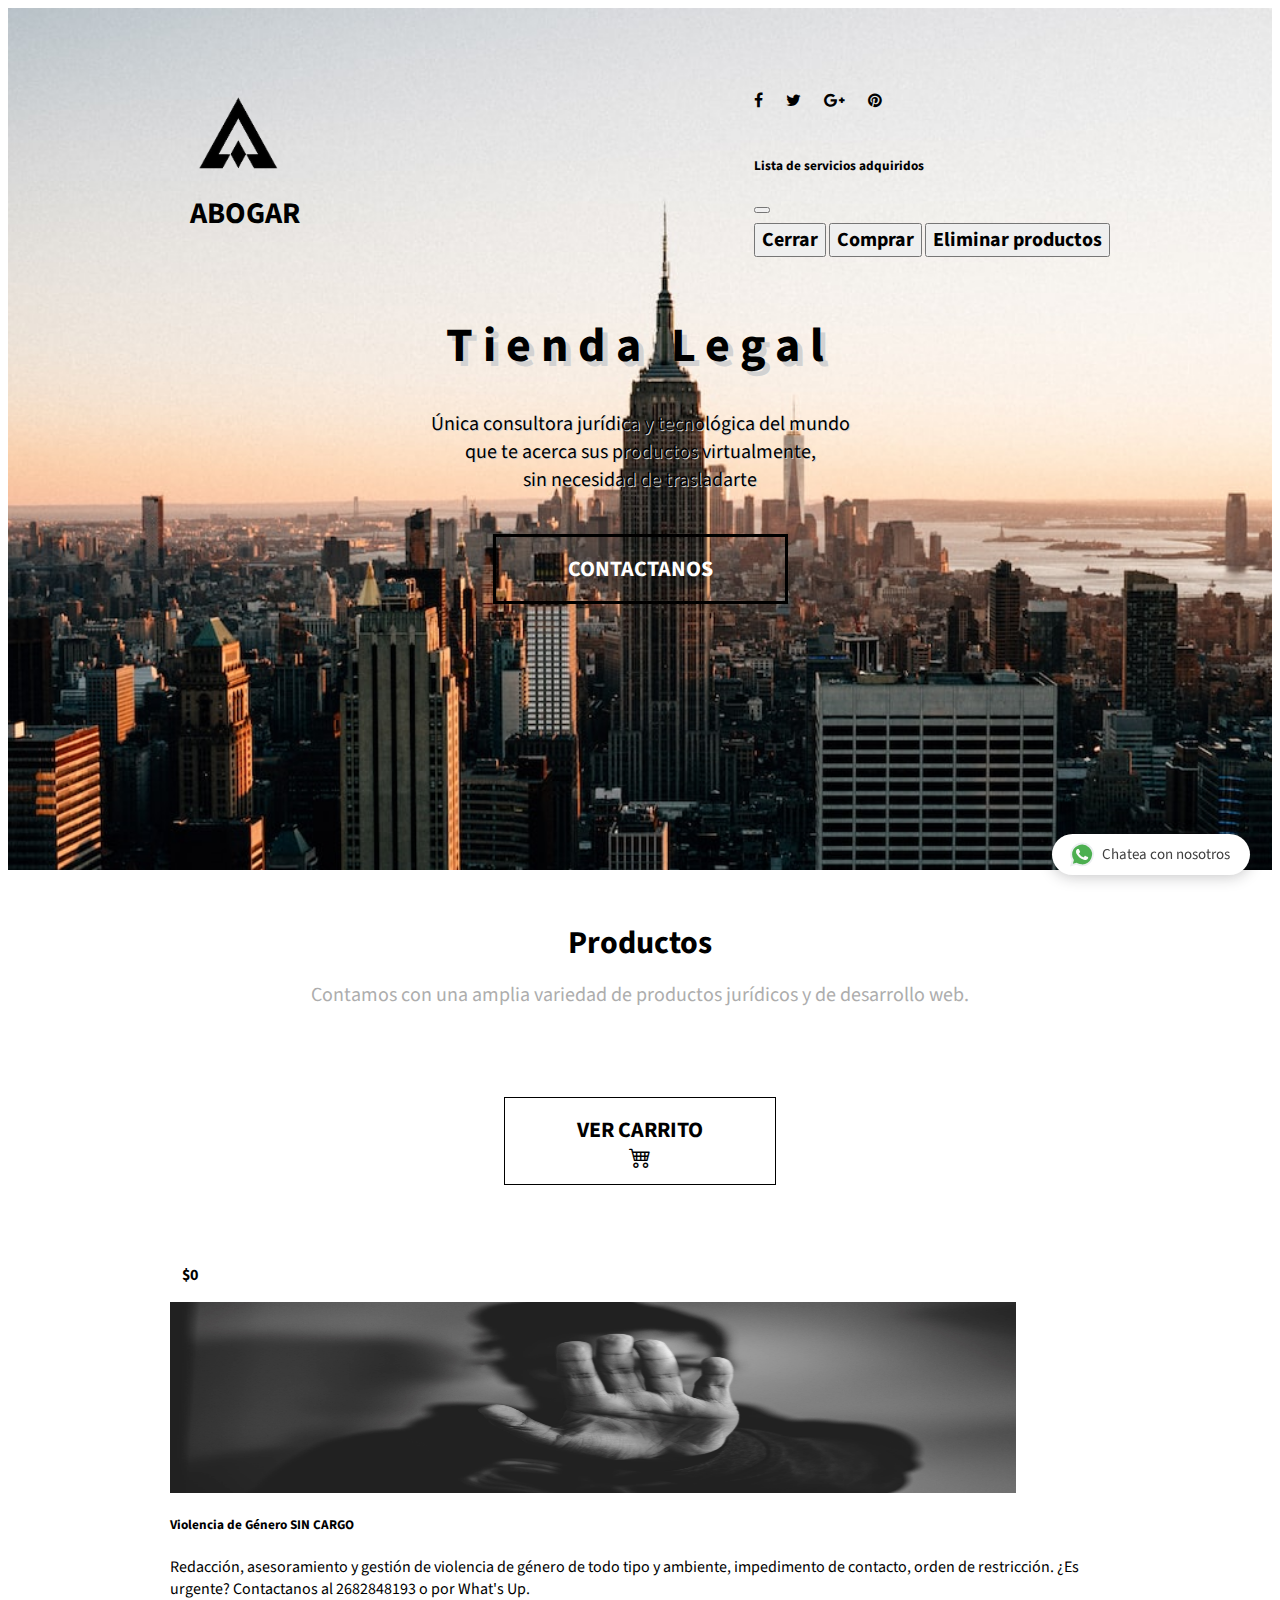
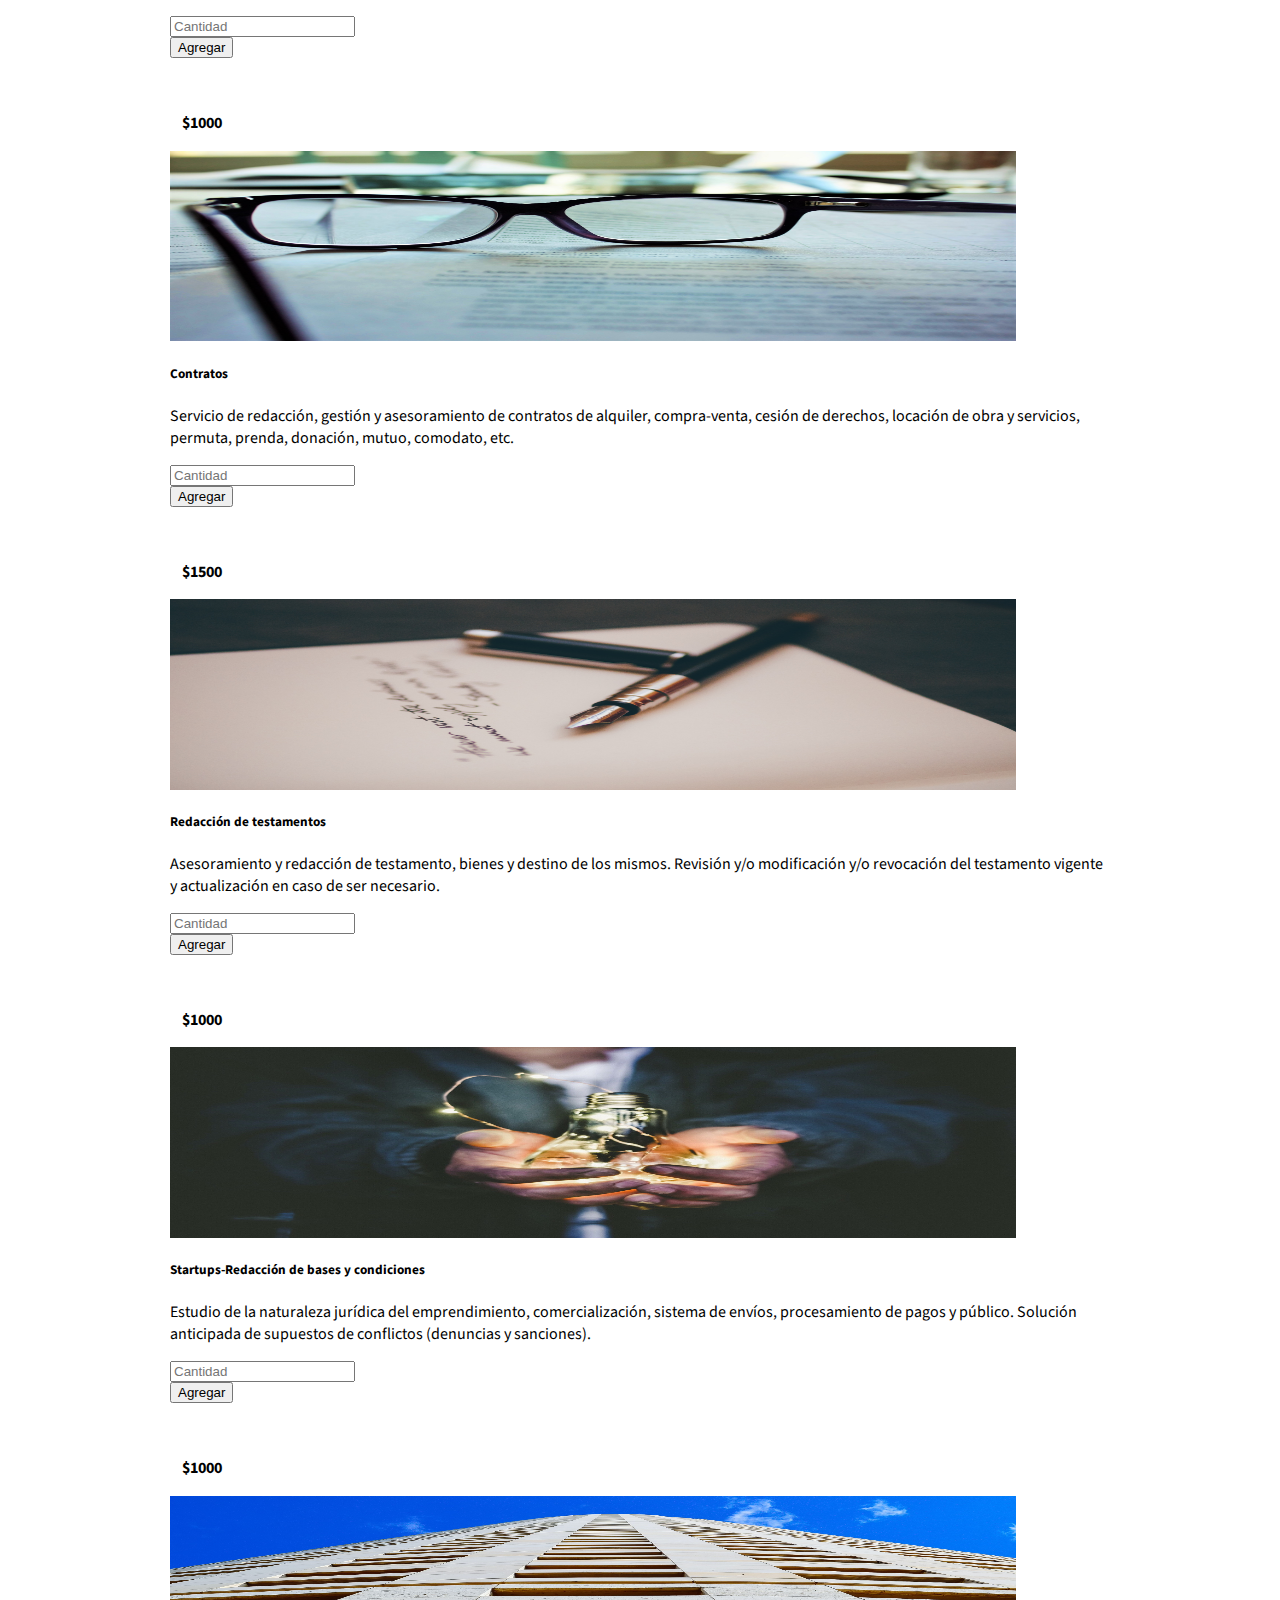
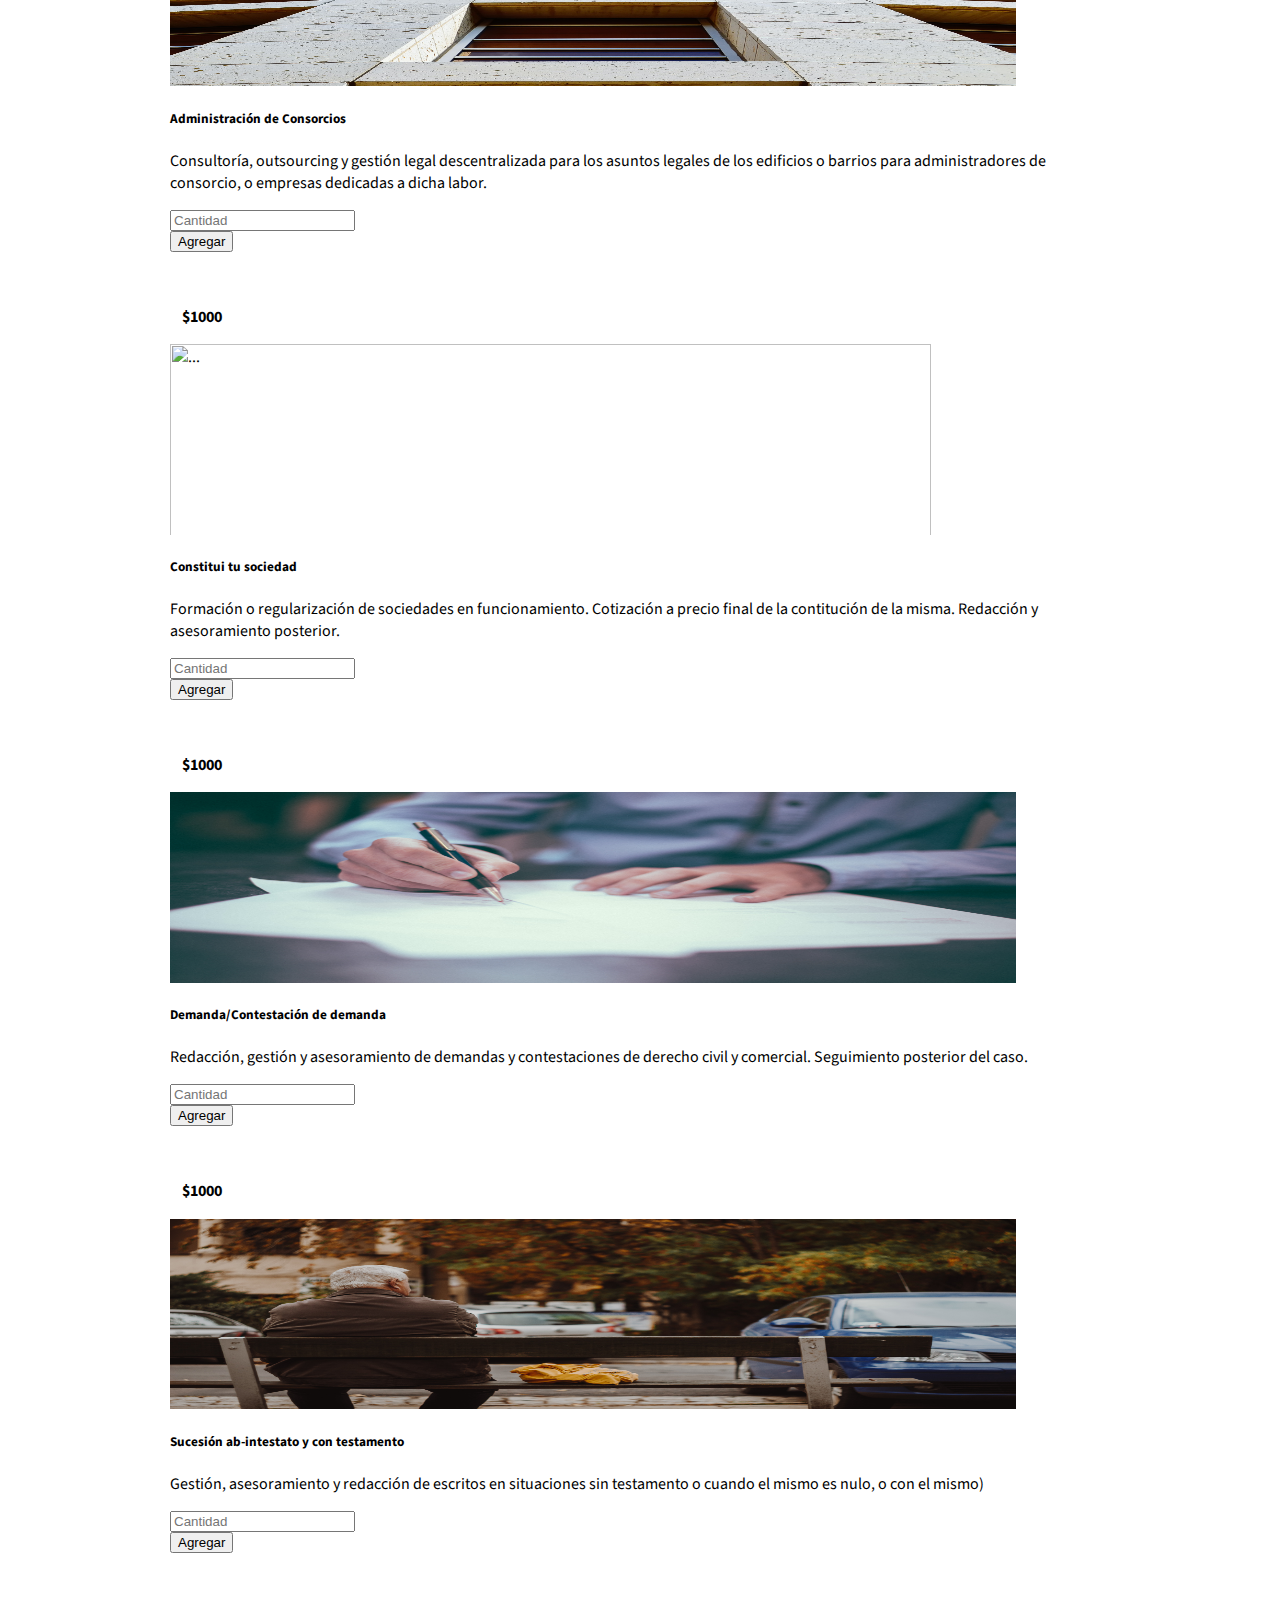
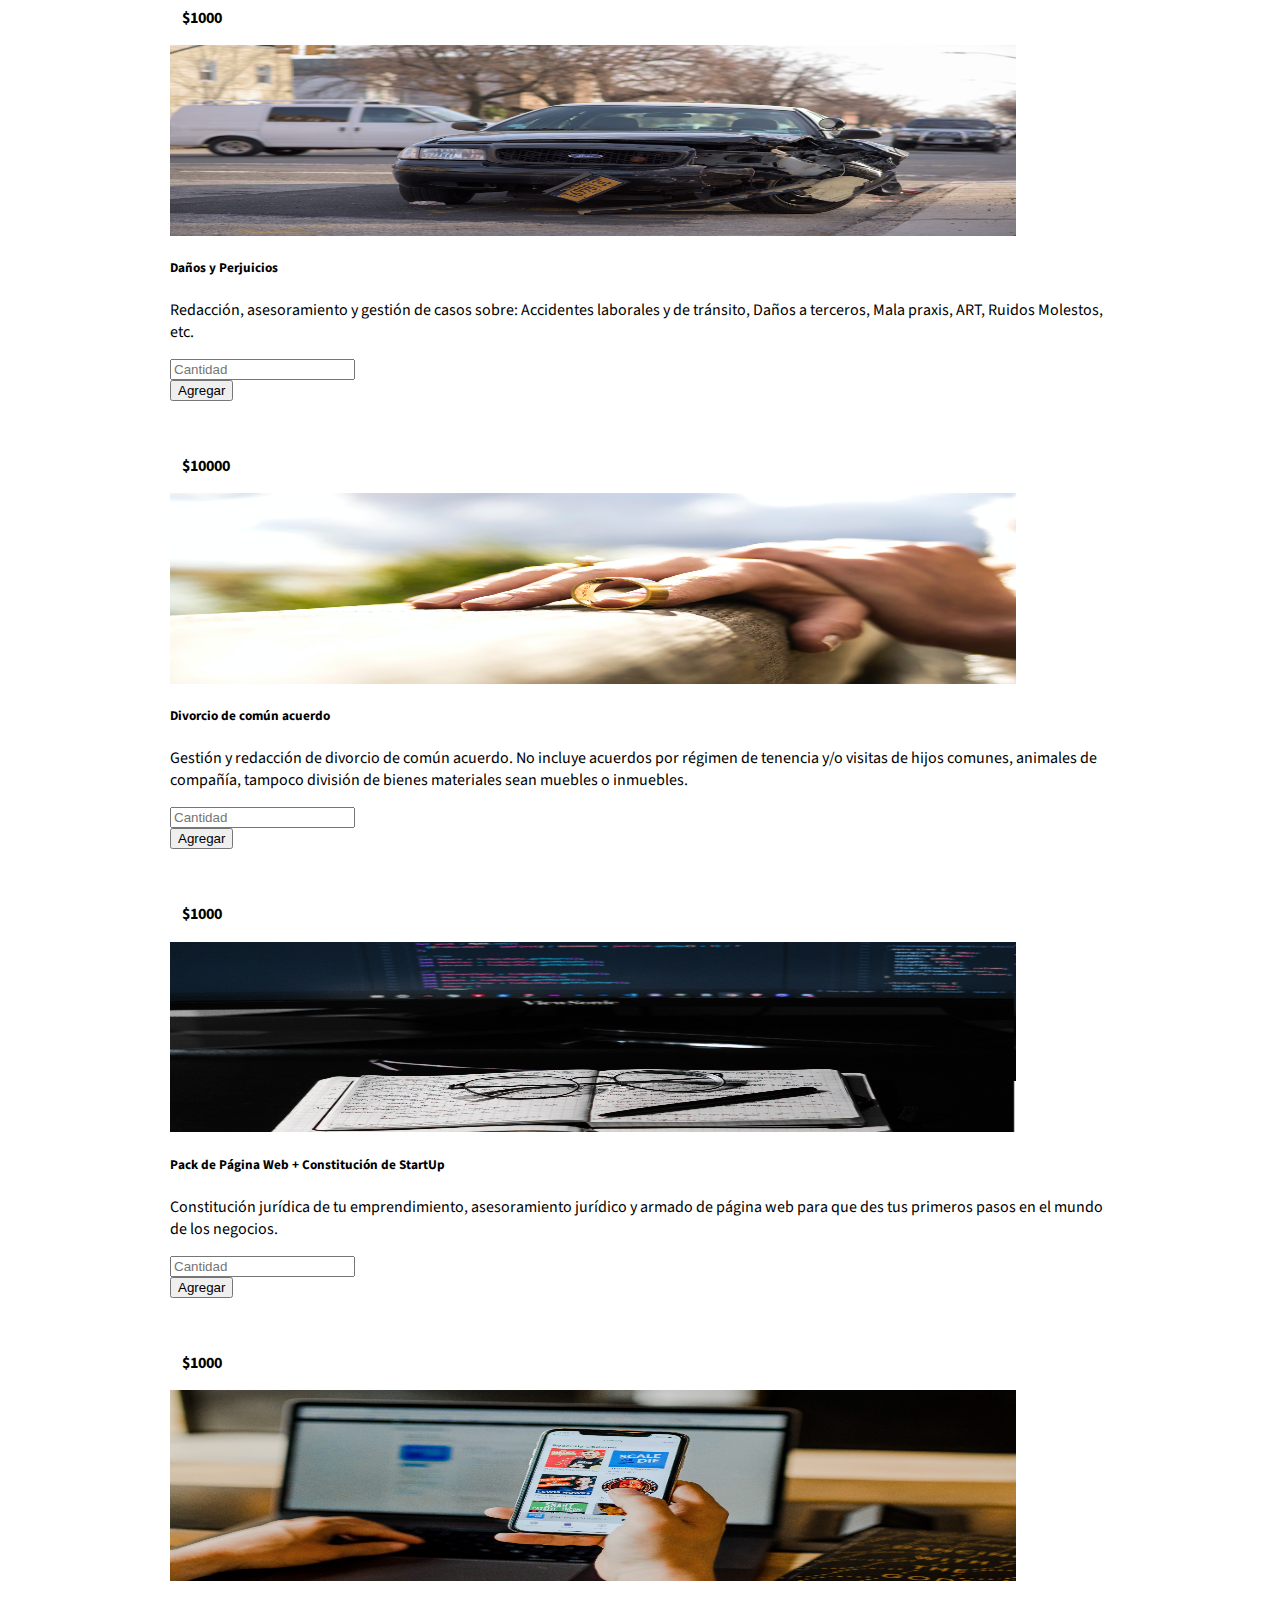
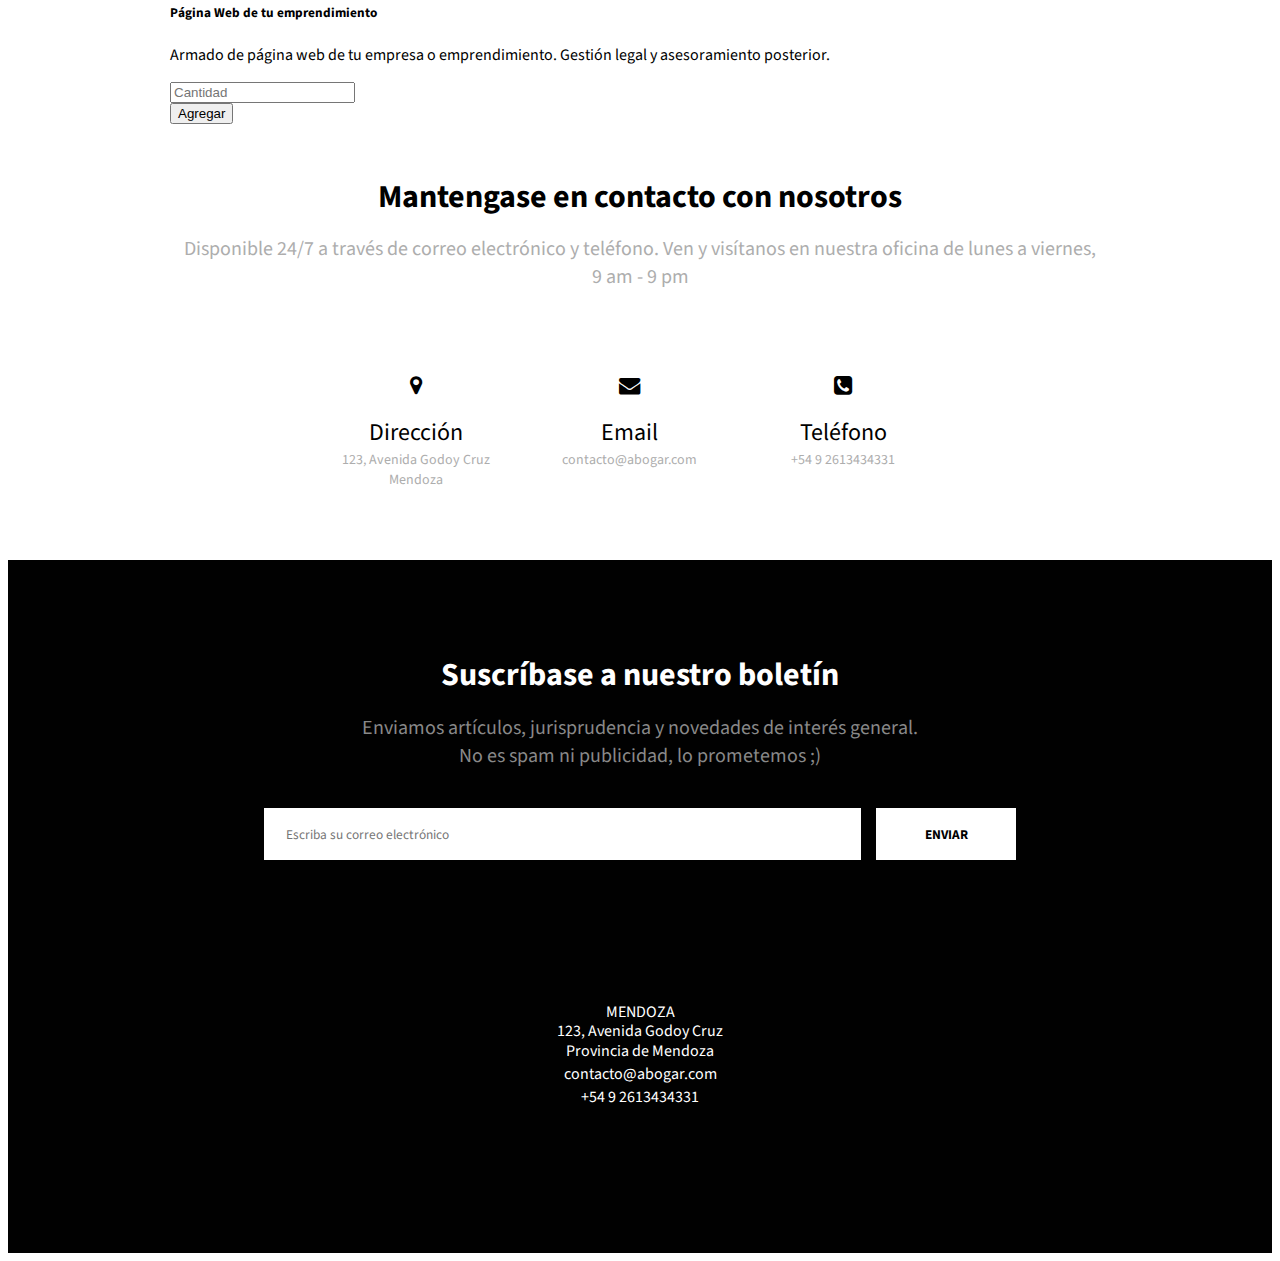
==== commit cd529162: "apariencia final" ====
--- a/pags/tienda.html
+++ b/pags/tienda.html
@@ -66,8 +66,7 @@
             <div class="hero">
                 <h1>Tienda Legal</h1>
                 <p>Única consultora jurídica y tecnológica del mundo<br>que te acerca sus productos virtualmente,<br>sin necesidad de trasladarte</p>
-                <button class= "colorarrow" type="button">Empecemos</button>
-                <a href="#arrow-link"><i class="colorarrow fa fa-arrow-down fa-4x" aria-hidden="true"></i></a>
+                <a href="#contacto"><button class="colorarrow" type="button">Contactanos</button></a>
             </div>
         </div>
     </div>
@@ -85,7 +84,7 @@
     </section>
     <div class="services-container">
     </div>
-    <div class="team-block-container">
+    <div class="team-block-container" id="contacto">
         <div class="feedback-container">
             <div class="h-p-group">
                 <h2>Mantengase en contacto con nosotros</h2>
--- a/styles/indexstyle.css
+++ b/styles/indexstyle.css
@@ -7,7 +7,7 @@
 }
 
 a {
-  text-decoration: none;
+  text-decoration: none !important;
 }
 
 .h-p-group {
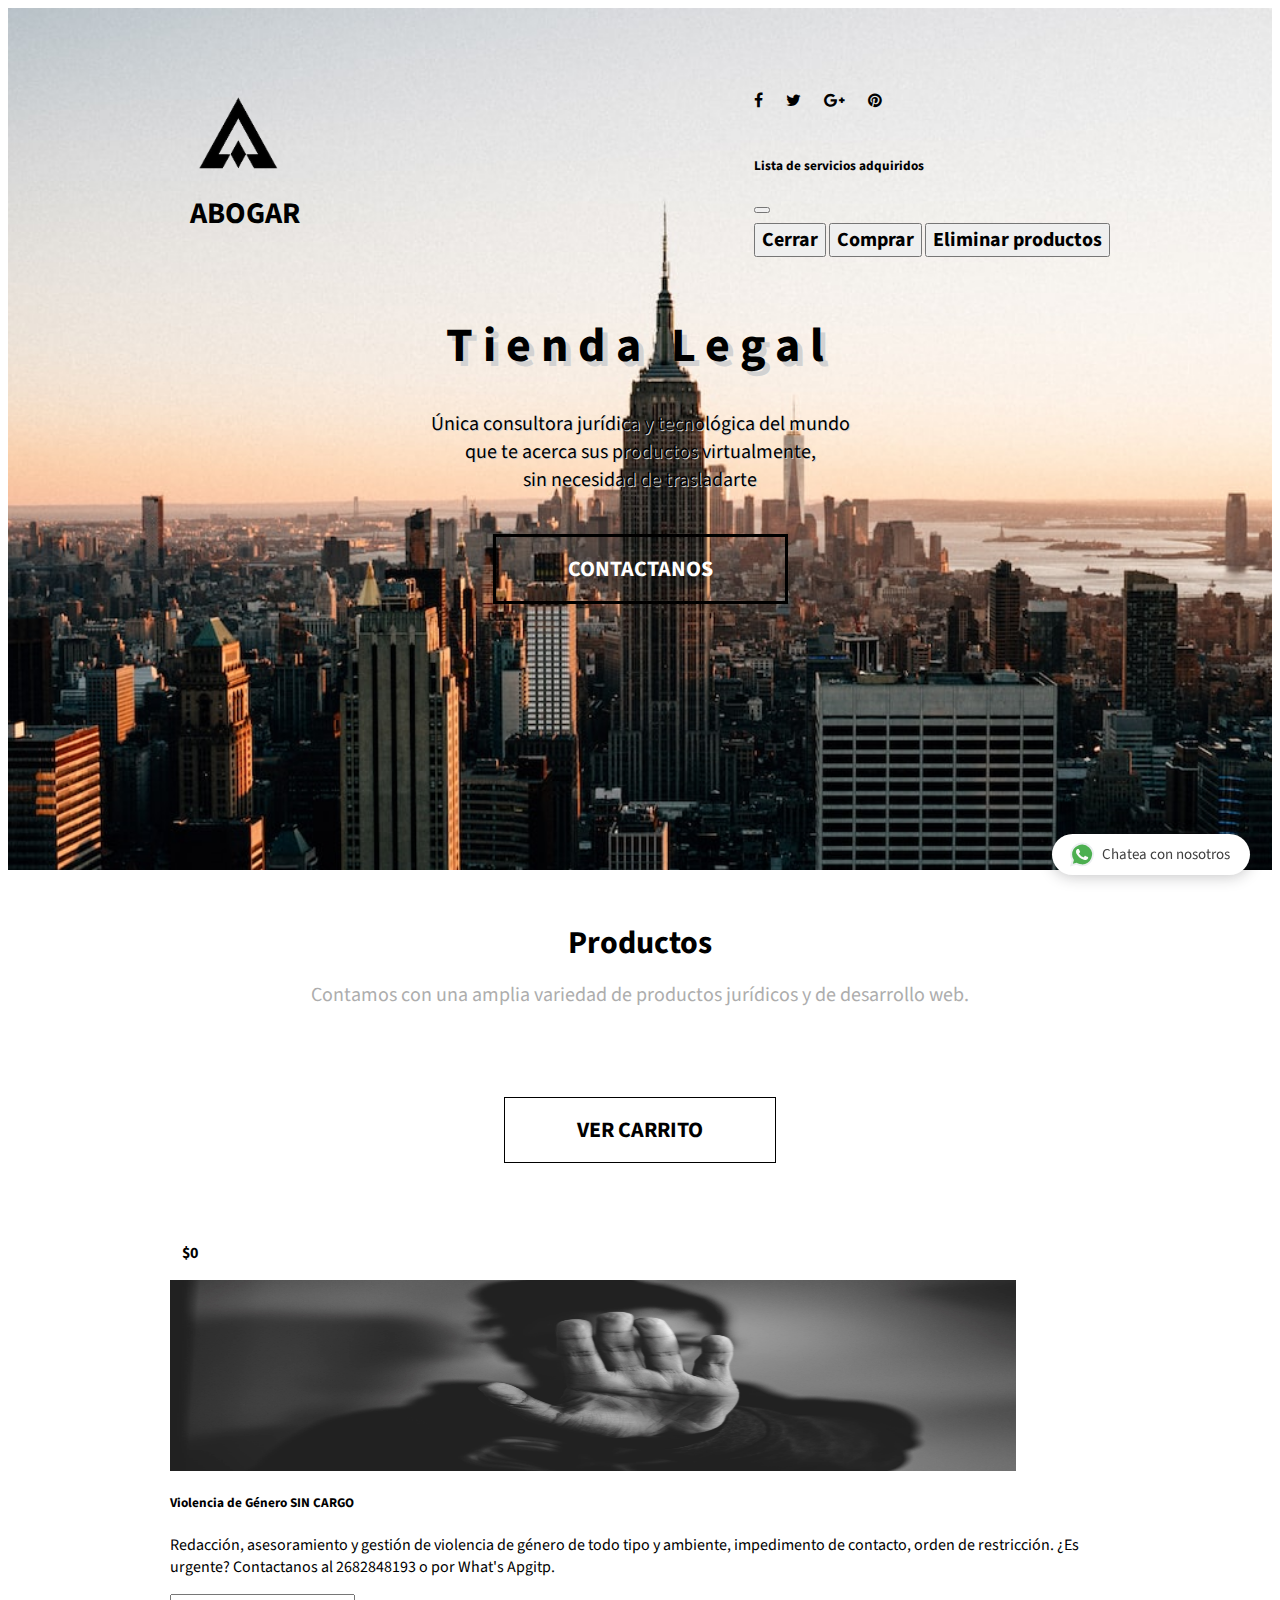
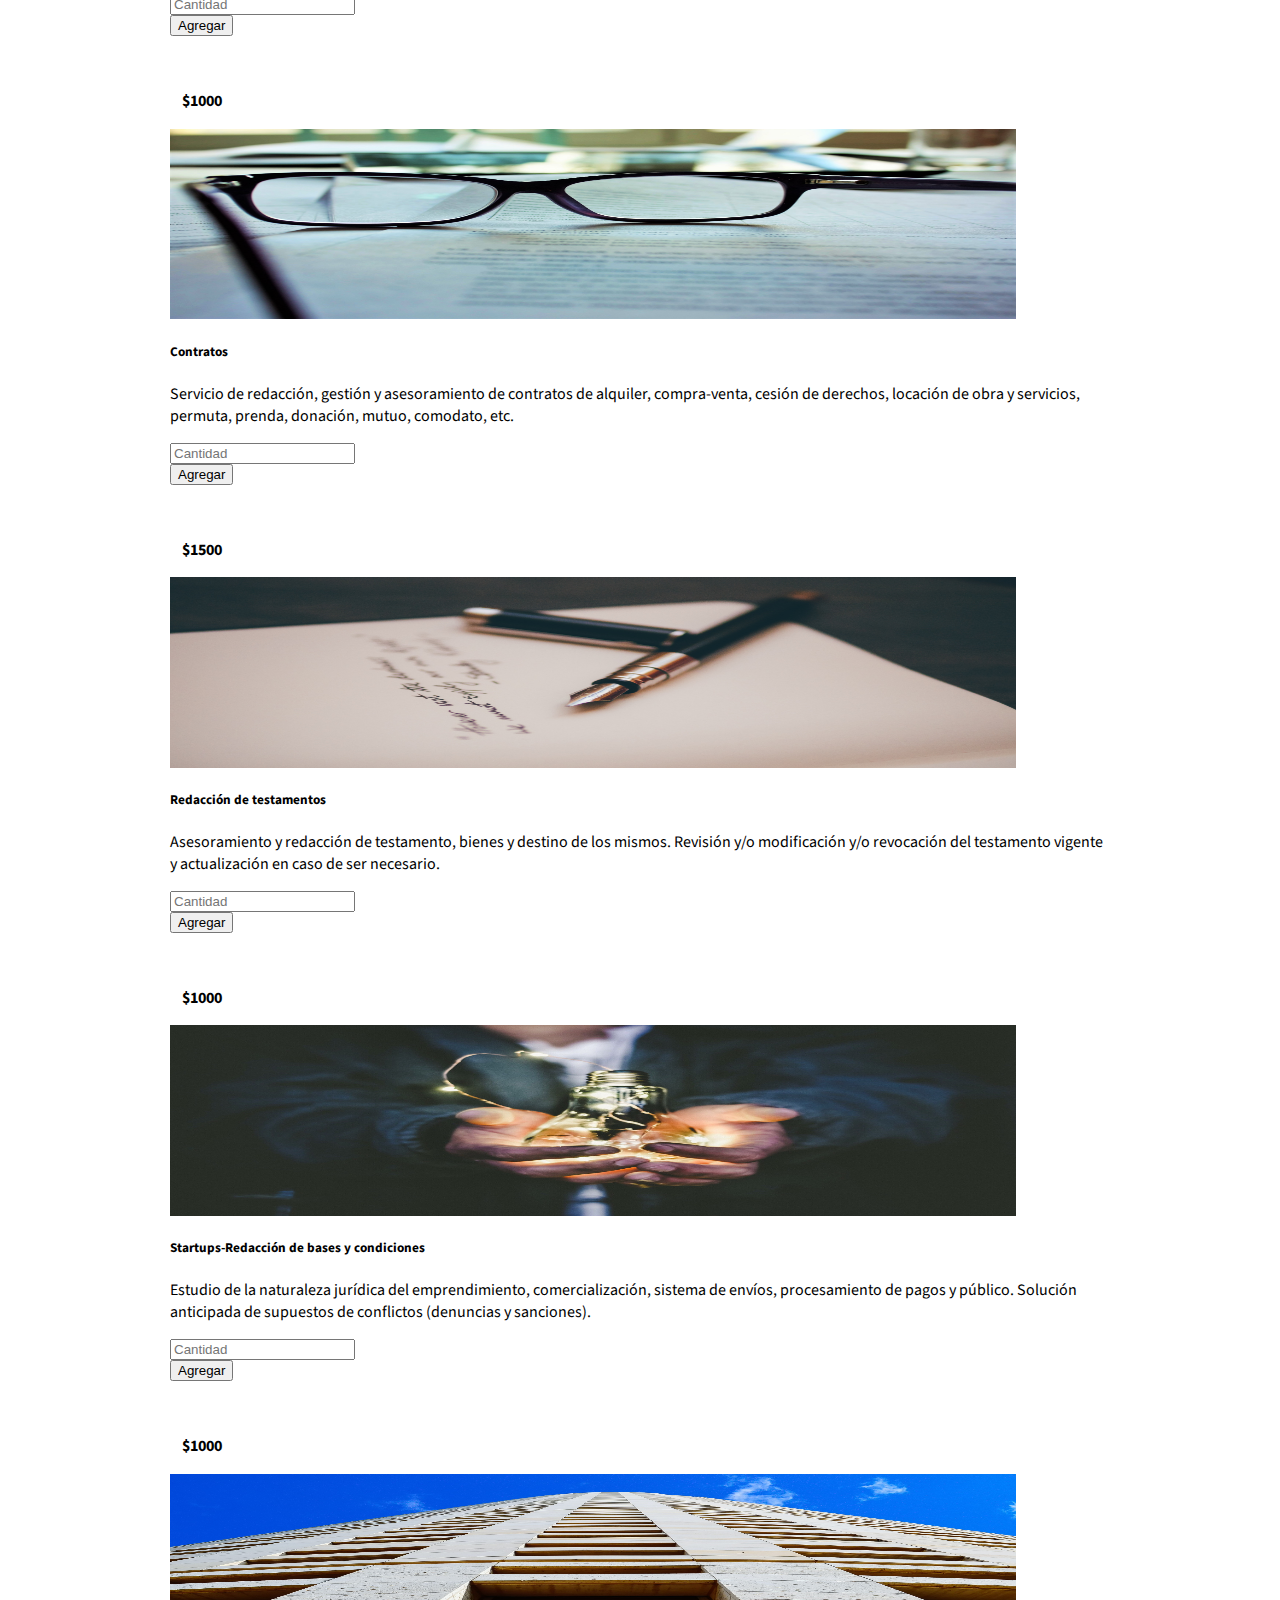
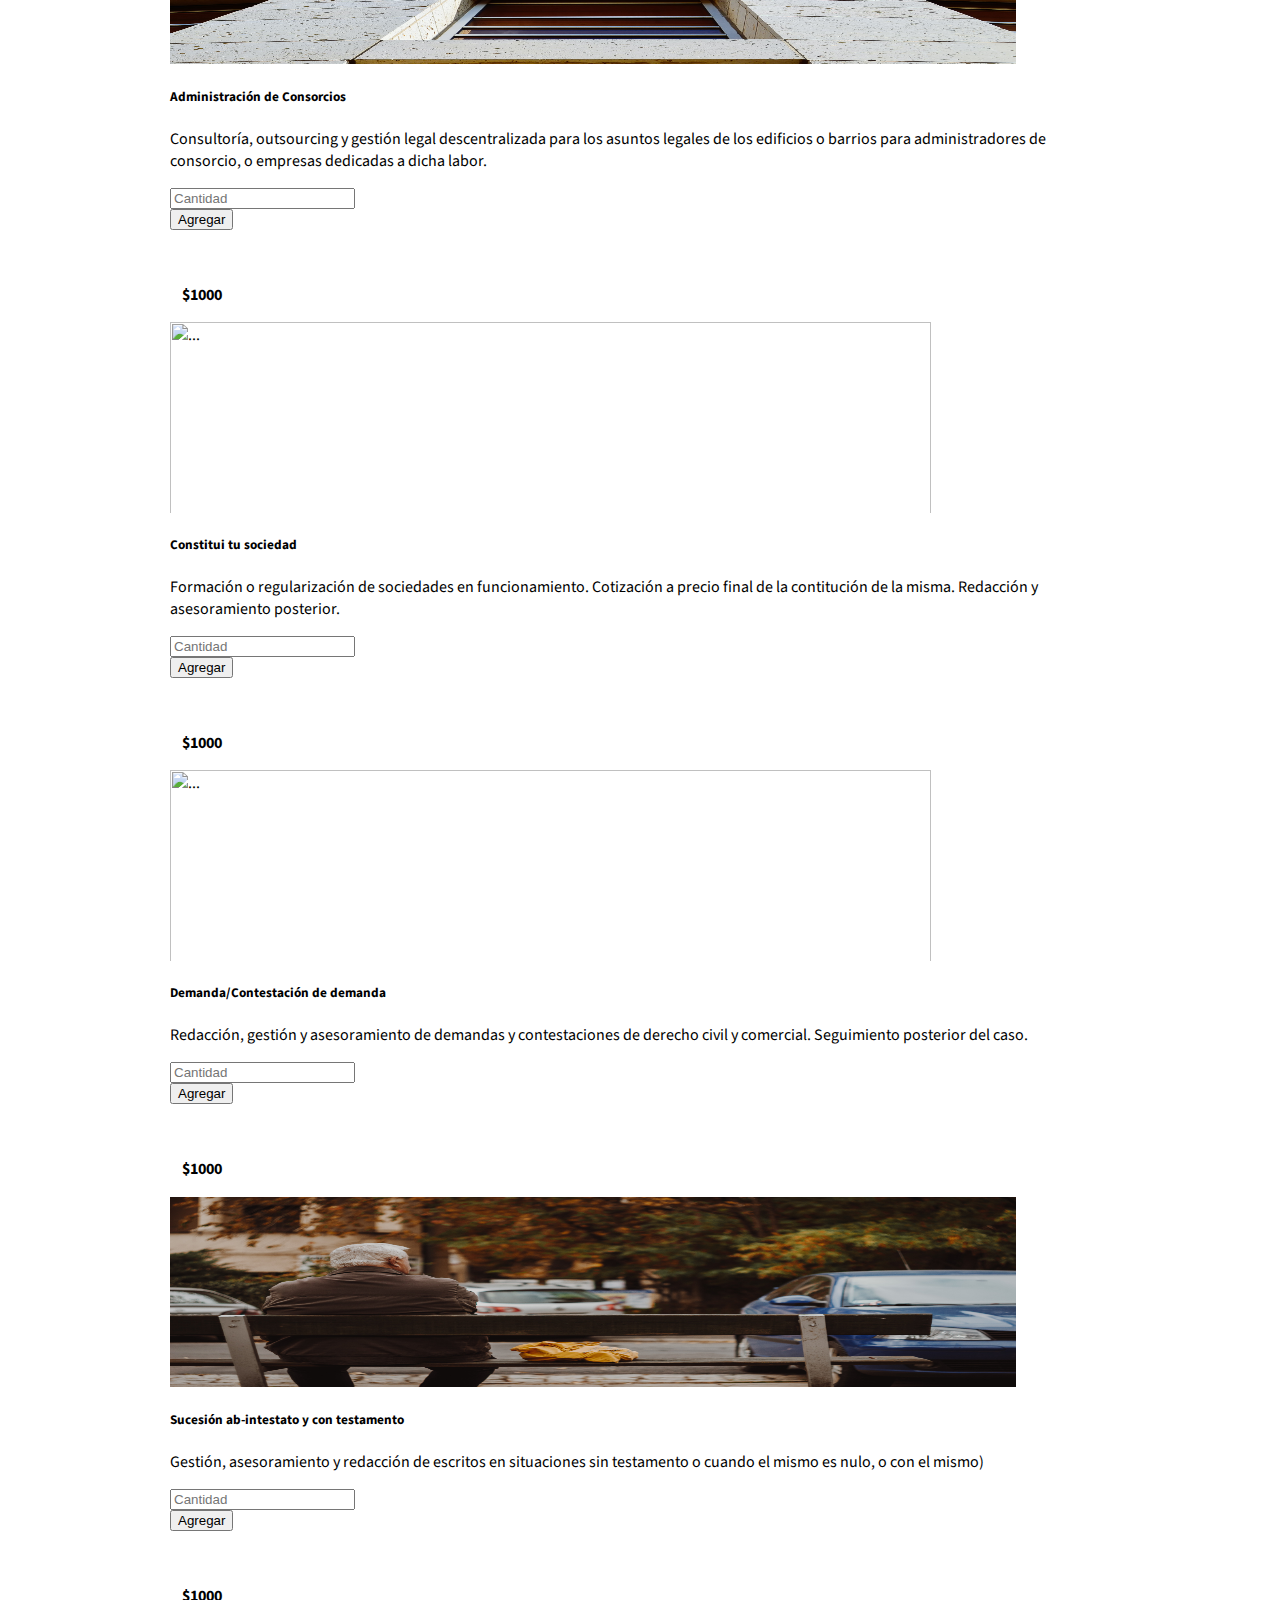
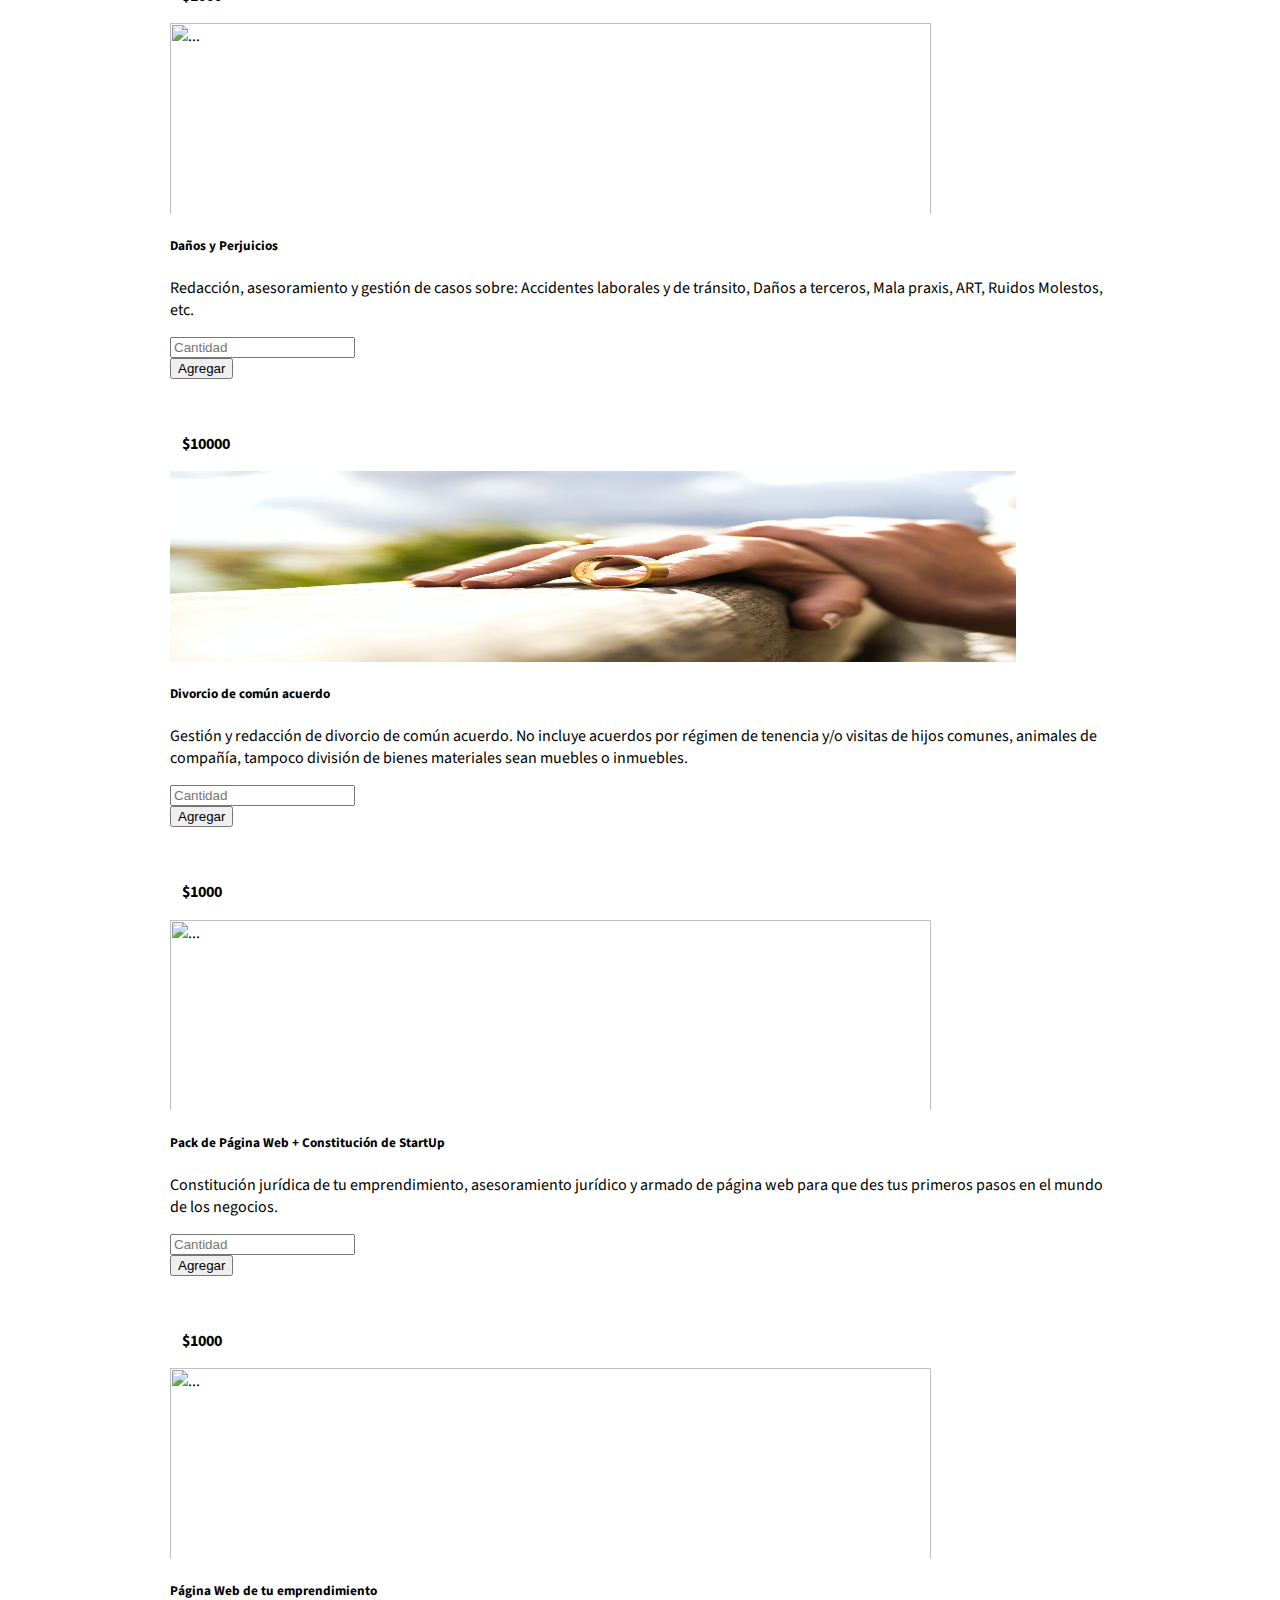
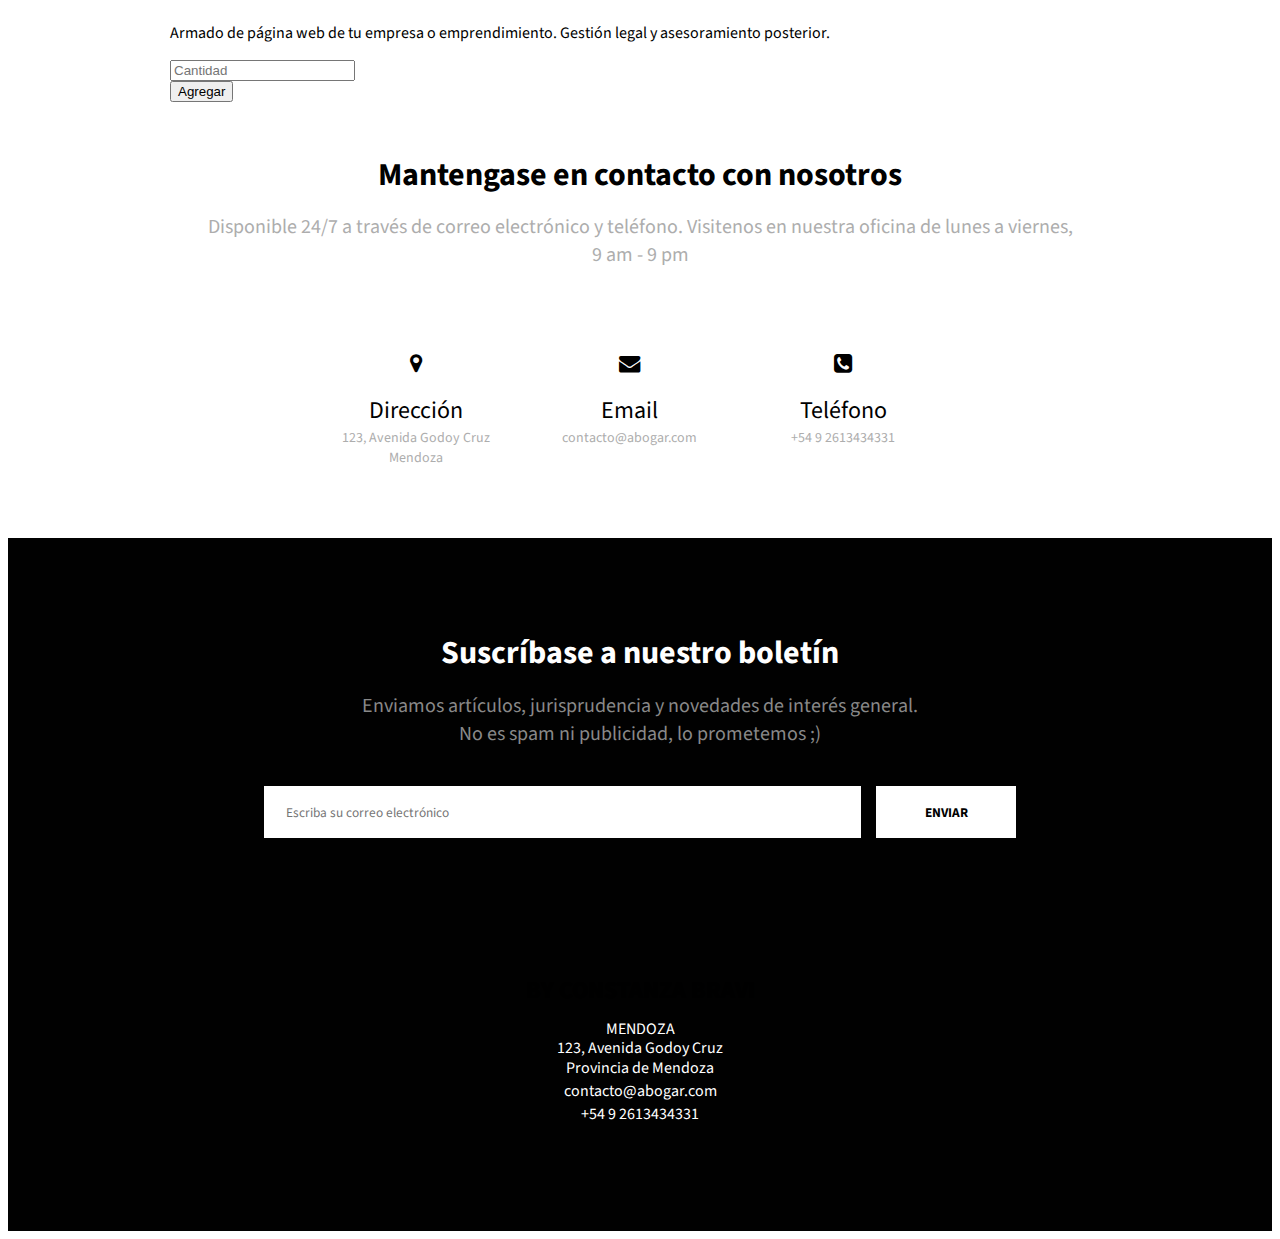
==== commit 18dac602: "añadi mi nombre al footer" ====
--- a/pags/tienda.html
+++ b/pags/tienda.html
@@ -65,7 +65,8 @@
             </header>
             <div class="hero">
                 <h1>Tienda Legal</h1>
-                <p>Única consultora jurídica y tecnológica del mundo<br>que te acerca sus productos virtualmente,<br>sin necesidad de trasladarte</p>
+                <p>Única consultora jurídica y tecnológica del mundo<br>que te acerca sus productos virtualmente,<br>sin
+                    necesidad de trasladarte</p>
                 <a href="#contacto"><button class="colorarrow" type="button">Contactanos</button></a>
             </div>
         </div>
@@ -77,8 +78,8 @@
                 <p>Contamos con una amplia variedad de productos jurídicos y de desarrollo web.</p>
             </div>
             <article><button type="button" id="btnCarrito" type="submit" data-bs-toggle="modal"
-                data-bs-target="#staticBackdrop">VER CARRITO <br> <i class="bi bi-cart4"></i></button>
-        </article>
+                    data-bs-target="#staticBackdrop">VER CARRITO <br><i class="fa-solid fa-cart-shopping"></i></button>
+            </article>
             <div id="tarjeta" class="row row-cols-1 row-cols-md-3 g-4"></div>
         </div>
     </section>
@@ -88,7 +89,7 @@
         <div class="feedback-container">
             <div class="h-p-group">
                 <h2>Mantengase en contacto con nosotros</h2>
-                <p>Disponible 24/7 a través de correo electrónico y teléfono. Ven y visítanos en nuestra oficina de
+                <p>Disponible 24/7 a través de correo electrónico y teléfono. Visitenos en nuestra oficina de
                     lunes a
                     viernes,<br>
                     9 am - 9 pm</p>
@@ -128,15 +129,15 @@
                         let formulariodos = document.getElementsByName('formulariodos')[0],
                             elementos = formulariodos.elements,
                             boton = document.getElementById('botondos');
-    
+
                         let validarEmailuno = function (e) {
                             if (formulariodos.maildos.value == 0) {
                                 e.preventDefault();
                                 alert("Error: Falta completar campo de 'Correo Electrónico'.")
-    
+
                             }
                         };
-                       
+
                         formulariodos.addEventListener('submit', validarEmailuno);
                     }())
                 </script>
@@ -144,6 +145,7 @@
             </div>
             <div class="block">
                 <div class="footer-contacts">
+                    <h2>BY CONSTANZA BRAVI</h2>
                     <h5>MENDOZA</h5>
                     <address>123, Avenida Godoy Cruz<br>Provincia de Mendoza</address>
                     <a href="mailto:contacto@abogar.com">contacto@abogar.com</a>
@@ -152,7 +154,7 @@
             </div>
 
             <!-- Servicio de urgencias por violencia de género -->
-            
+
             <div id='whatsapp-chat' class='hide'>
                 <div class='header-chat'>
                     <div class='head-home'>
@@ -223,6 +225,8 @@
         crossorigin="anonymous"></script>
     <script src="//cdn.jsdelivr.net/npm/sweetalert2@11"></script>
     <script src="../js/app.js"></script>
+    <script src="https://kit.fontawesome.com/03c8ad3952.js" crossorigin="anonymous"></script>
+
 </body>
 
 </html>--- a/styles/indexstyle.css
+++ b/styles/indexstyle.css
@@ -1,7 +1,8 @@
 body {
-  margin:8px !important;
-  font-family: 'Source Sans Pro', sans-serif;
-}
+  margin: 8px !important;
+  font-family: 'Source Sans Pro', sans-serif;
+}
+
 ul {
   list-style-type: none;
 }
@@ -79,7 +80,10 @@
   width: 940px;
   margin: 0 auto;
 }
-*, ::after, ::before {
+
+*,
+::after,
+::before {
   box-sizing: border-box;
 }
 
@@ -233,9 +237,9 @@
 }
 
 .services-block-box i {
-display: inline-block;
-margin: 15px;
-justify-content: left;
+  display: inline-block;
+  margin: 15px;
+  justify-content: left;
 }
 
 .services-block-box p {
@@ -951,563 +955,568 @@
 #up-btn:hover {
   display: block;
 }
-  /* #MEDIA QUARIES */
-
-  /* max-width 348px */
-  @media screen and (max-width: 348px) {
-    .stats-block {
-      width: 25%;
-      margin: 0 auto 40px auto;
-    }
-
-    .stats-block .fa-thumbs-up {
-      margin: 0 auto;
-    }
-
-    .logo {
-      display: none;
-      margin-right: 8px 8px;
-    }
-
-    .logo a {
-      display: inline-block;
-    }
-
-    .logo img {
-      height: 100px;
-      width: 100px;
-      float: left;
-    }
-
-    .logo p {
-      float: inline-start;
-      margin: 10px 0 0 0;
-      font-family: 'Source Sans Pro', sans-serif;
-      font-weight: 700;
-      font-size: 30px;
-    }
-
-  }
-
-  /* for max-width 599px */
-  @media screen and (max-width: 599px) {
-    .head {
-      width: 100%;
-      background-image: url("/assets/fondo.png");
-      background-repeat: no-repeat;
-      background-size: cover;
-    }
-
-    .head-container {
-      width: 100%;
-    }
-
-    .logo {
-      display: flex;
-      margin-left: 20px;
-    }
-
-    .socials {
-      margin-right: 20px;
-    }
-
-    .socials ul li {
-      margin: auto;
-    }
-
-    .hero {
-      width: 100%;
-    }
-
-    .hero h1 {
-      color: #000000;
-    }
-
-    .hero a {
-      display: none;
-    }
-
-    .services-container {
-      width: 100%;
-    }
-
-    .services-block-box {
-      width: 60%;
-      margin: 0 auto 70px auto;
-    }
-
-    .services-block-box h3,
-    .serxices-block-box p {
-      display: block;
-    }
-
-    .services-block-box .fa-code {
-      margin-right: 25px;
-    }
-
-    .price-block {
-      margin-bottom: 90px;
-    }
-
-    .positioning-container {
-      margin: 0 auto 40px auto;
-    }
-
-    .team-block {
-      margin: 0 auto 60px auto;
-      border-bottom: 1px solid #696969;
-    }
-
-    .stats-container,
-    .customer-info,
-    .feedback-container,
-    .contacts-container,
-    .contacts-block,
-    .contact-form,
-    .footer,
-    .footer-container,
-    .textarea-positioning textarea,
-    .footer-form,
-    .footer-form form,
-    .footer-form form input[type="email"],
-    .footer-contacts,
-    .portfolio-container,
-    .team-block-container,
-    .price-block,
-    .pricing-container,
-    .data-container {
-      width: 100%;
-    }
-
-    .customer-quote,
-    .positioning-container,
-    .team-block {
-      width: 80%;
-    }
-
-    .contact-form input[type="email"],
-    .contact-form input[type="text"],
-    .contact-form input[type="submit"],
-    .contact-form input[type="checkbox"],
-    .textarea-positioning,
-    .contact-form form {
-      width: 85%;
-    }
-
-    .footer-form {
-      margin-bottom: 15px;
-      margin-bottom: 50px;
-    }
-
-    .footer-form form input[type="email"] {
-      margin-bottom: 10px;
-    }
-
-    .footer-form form input[type="email"],
-    .footer-form form input[type="submit"],
-    .contacts-block,
-    .footer-contacts,
-    .footer-nav,
-    .services-block-box,
-    .positioning-container,
-    .team-block {
-      display: block;
-    }
-
-    .footer-form form input[type="submit"] {
-      width: 50%;
-      margin: 0 auto;
-      float: none;
-    }
-
-    .footer-contacts {
-      text-align: center;
-      margin-bottom: 30px;
-    }
-
-    .footer-nav {
-      width: 96%;
-    }
-
-    .footer-nav ul {
-      width: 24%;
-      float: left;
-      height: auto;
-    }
-
-    .footer-nav ul li {
-      text-align: center;
-    }
-
-    .copyright p:first-child {
-      display: inline-block;
-      margin: 0 0 0 10px;
-    }
-
-    #up-btn {
-      left: 80%;
-      bottom: 40%;
-    }
-  }
-
-
-  /* for max-width 920px */
-  @media screen and (min-width: 600px) and (max-width: 950px) {
-    .head {
-      width: 100%;
-      background-image: url(/assets/fondo.png);
-      background-repeat: no-repeat;
-      background-size: cover;
-    }
-
-    .head-container {
-      width: 100%;
-    }
-
-    .logo {
-      margin-left: 50px;
-    }
-
-    .socials {
-      margin-right: 50px;
-    }
-
-    .hero,
-    .services-container {
-      width: 100%;
-    }
-
-    .hero h1 {
-      color: #000000;
-    }
-
-    .services-block-box {
-      width: 48%;
-      display: inline-block;
-      margin: 0 auto 70px auto;
-      padding-left: 80px;
-      box-sizing: border-box;
-    }
-
-    .services-block-box .fa {
-      display: block;
-    }
-
-    .services-block-box h3,
-    .services-block-box p {
-      display: block;
-    }
-
-    .services-block-box .fa-code {
-      margin-right: 25px;
-    }
-
-    .pricing-container,
-    .portfolio-container,
-    .team-block-container,
-    .data-container,
-    .stats-container,
-    .customer-info,
-    .feedback-container,
-    .contacts-container,
-    .contact-form,
-    .textarea-positioning textarea,
-    footer,
-    .footer-container,
-    .footer-form,
-    .footer-form form,
-    .footer-form form input[type="email"],
-    .footer-contacts {
-      width: 100%;
-    }
-
-    .positioning-container,
-    .team-block {
-      width: 48%;
-      display: inline-block;
-    }
-
-    .customer-quote {
-      width: 80%;
-    }
-
-    .contact-form input[type="email"],
-    .contact-form input[type="text"],
-    .contact-form input[type="submit"],
-    .contact-form input[type="checkbox"],
-    .contact-form form,
-    .textarea-positioning {
-      width: 85%;
-    }
-
-    .footer-form {
-      margin-bottom: 15px;
-      margin-bottom: 50px;
-    }
-
-    .footer-form form input[type="email"] {
-      margin-bottom: 10px;
-    }
-
-    .footer-form form input[type="email"],
-    .footer-form form input[type="submit"] {
-      display: block;
-    }
-
-    .footer-form form input[type="submit"] {
-      width: 40%;
-      margin: 0 auto;
-      float: none;
-    }
-
-    .footer-contacts {
-      display: block;
-      text-align: center;
-      margin-bottom: 30px;
-    }
-
-    .footer-nav {
-      display: block;
-      width: 55%;
-      margin: 0 auto;
-      float: none;
-    }
-
-    .footer-nav ul {
-      width: 24%;
-      float: left;
-      height: auto;
-    }
-
-    .footer-nav ul li {
-      text-align: center;
-    }
-
-    .copyright p:first-child {
-      display: inline-block;
-      margin: 0 0 0 10px;
-    }
-
-    #up-btn {
-      left: 80%;
-      bottom: 40%;
-    }
-  }
-
-  /* CLASES DE CARDS */
-
-  .card_img {
-    width: 90%;
-    align-self: center;
-    padding-top: 1%;
-  }
-
-  .card_precio {
-    padding-top: 5%;
-  }
-
-  .card_precioColor {
-    background-color: white;
-    color: black;
+
+/* #MEDIA QUARIES */
+
+/* max-width 348px */
+@media screen and (max-width: 400px) {
+  .stats-block {
+    width: 25%;
+    margin: 0 auto 40px auto;
+  }
+
+  .stats-block .fa-thumbs-up {
+    margin: 0 auto;
+  }
+
+  .logo {
+    display: none;
+    margin-right: 8px 8px;
+  }
+
+  .logo a {
+    display: inline-block;
+  }
+
+  .logo img {
+    height: 100px;
+    width: 100px;
+    float: left;
+  }
+
+  .logo p {
+    float: inline-start;
+    margin: 10px 0 0 0;
+    font-family: 'Source Sans Pro', sans-serif;
     font-weight: 700;
+    font-size: 30px;
+  }
+
+  blockquote {
+    height: 100px;
+  }
+
+}
+
+/* for max-width 599px */
+@media screen and (max-width: 599px) {
+  .head {
+    width: 100%;
+    background-image: url("/assets/fondo.png");
+    background-repeat: no-repeat;
+    background-size: cover;
+  }
+
+  .head-container {
+    width: 100%;
+  }
+
+  .logo {
+    display: flex;
+    margin-left: 20px;
+  }
+
+  .socials {
+    margin-right: 20px;
+  }
+
+  .socials ul li {
+    margin: auto;
+  }
+
+  .hero {
+    width: 100%;
+  }
+
+  .hero h1 {
+    color: #000000;
+  }
+
+  .hero a {
+    display: none;
+  }
+
+  .services-container {
+    width: 100%;
+  }
+
+  .services-block-box {
+    width: 60%;
+    margin: 0 auto 70px auto;
+  }
+
+  .services-block-box h3,
+  .serxices-block-box p {
+    display: block;
+  }
+
+  .services-block-box .fa-code {
+    margin-right: 25px;
+  }
+
+  .price-block {
+    margin-bottom: 90px;
+  }
+
+  .positioning-container {
+    margin: 0 auto 40px auto;
+  }
+
+  .team-block {
+    margin: 0 auto 60px auto;
+    border-bottom: 1px solid #696969;
+  }
+
+  .stats-container,
+  .customer-info,
+  .feedback-container,
+  .contacts-container,
+  .contacts-block,
+  .contact-form,
+  .footer,
+  .footer-container,
+  .textarea-positioning textarea,
+  .footer-form,
+  .footer-form form,
+  .footer-form form input[type="email"],
+  .footer-contacts,
+  .portfolio-container,
+  .team-block-container,
+  .price-block,
+  .pricing-container,
+  .data-container {
+    width: 100%;
+  }
+
+  .customer-quote,
+  .positioning-container,
+  .team-block {
+    width: 80%;
+  }
+
+  .contact-form input[type="email"],
+  .contact-form input[type="text"],
+  .contact-form input[type="submit"],
+  .contact-form input[type="checkbox"],
+  .textarea-positioning,
+  .contact-form form {
+    width: 85%;
+  }
+
+  .footer-form {
+    margin-bottom: 15px;
+    margin-bottom: 50px;
+  }
+
+  .footer-form form input[type="email"] {
+    margin-bottom: 10px;
+  }
+
+  .footer-form form input[type="email"],
+  .footer-form form input[type="submit"],
+  .contacts-block,
+  .footer-contacts,
+  .footer-nav,
+  .services-block-box,
+  .positioning-container,
+  .team-block {
+    display: block;
+  }
+
+  .footer-form form input[type="submit"] {
+    width: 50%;
+    margin: 0 auto;
+    float: none;
+  }
+
+  .footer-contacts {
+    text-align: center;
+    margin-bottom: 30px;
+  }
+
+  .footer-nav {
+    width: 96%;
+  }
+
+  .footer-nav ul {
+    width: 24%;
+    float: left;
+    height: auto;
+  }
+
+  .footer-nav ul li {
+    text-align: center;
+  }
+
+  .copyright p:first-child {
     display: inline-block;
-    font-weight: bolder;
-    line-height: 1.5;
+    margin: 0 0 0 10px;
+  }
+
+  #up-btn {
+    left: 80%;
+    bottom: 40%;
+  }
+}
+
+
+/* for max-width 920px */
+@media screen and (min-width: 600px) and (max-width: 950px) {
+  .head {
+    width: 100%;
+    background-image: url(/assets/fondo.png);
+    background-repeat: no-repeat;
+    background-size: cover;
+  }
+
+  .head-container {
+    width: 100%;
+  }
+
+  .logo {
+    margin-left: 50px;
+  }
+
+  .socials {
+    margin-right: 50px;
+  }
+
+  .hero,
+  .services-container {
+    width: 100%;
+  }
+
+  .hero h1 {
+    color: #000000;
+  }
+
+  .services-block-box {
+    width: 48%;
+    display: inline-block;
+    margin: 0 auto 70px auto;
+    padding-left: 80px;
+    box-sizing: border-box;
+  }
+
+  .services-block-box .fa {
+    display: block;
+  }
+
+  .services-block-box h3,
+  .services-block-box p {
+    display: block;
+  }
+
+  .services-block-box .fa-code {
+    margin-right: 25px;
+  }
+
+  .pricing-container,
+  .portfolio-container,
+  .team-block-container,
+  .data-container,
+  .stats-container,
+  .customer-info,
+  .feedback-container,
+  .contacts-container,
+  .contact-form,
+  .textarea-positioning textarea,
+  footer,
+  .footer-container,
+  .footer-form,
+  .footer-form form,
+  .footer-form form input[type="email"],
+  .footer-contacts {
+    width: 100%;
+  }
+
+  .positioning-container,
+  .team-block {
+    width: 48%;
+    display: inline-block;
+  }
+
+  .customer-quote {
+    width: 80%;
+  }
+
+  .contact-form input[type="email"],
+  .contact-form input[type="text"],
+  .contact-form input[type="submit"],
+  .contact-form input[type="checkbox"],
+  .contact-form form,
+  .textarea-positioning {
+    width: 85%;
+  }
+
+  .footer-form {
+    margin-bottom: 15px;
+    margin-bottom: 50px;
+  }
+
+  .footer-form form input[type="email"] {
+    margin-bottom: 10px;
+  }
+
+  .footer-form form input[type="email"],
+  .footer-form form input[type="submit"] {
+    display: block;
+  }
+
+  .footer-form form input[type="submit"] {
+    width: 40%;
+    margin: 0 auto;
+    float: none;
+  }
+
+  .footer-contacts {
+    display: block;
     text-align: center;
-    text-decoration: none;
-    vertical-align: middle;
-    cursor: pointer;
-    padding: 0.375rem 0.75rem;
-    font-size: 1rem;
-    border-radius: 0.25rem;
-  }
-
-  /* ESTILOS DE WHATS APP */
-
+    margin-bottom: 30px;
+  }
+
+  .footer-nav {
+    display: block;
+    width: 55%;
+    margin: 0 auto;
+    float: none;
+  }
+
+  .footer-nav ul {
+    width: 24%;
+    float: left;
+    height: auto;
+  }
+
+  .footer-nav ul li {
+    text-align: center;
+  }
+
+  .copyright p:first-child {
+    display: inline-block;
+    margin: 0 0 0 10px;
+  }
+
+  #up-btn {
+    left: 80%;
+    bottom: 40%;
+  }
+}
+
+/* CLASES DE CARDS */
+
+.card_img {
+  width: 90%;
+  align-self: center;
+  padding-top: 1%;
+}
+
+.card_precio {
+  padding-top: 5%;
+}
+
+.card_precioColor {
+  background-color: white;
+  color: black;
+  font-weight: 700;
+  display: inline-block;
+  font-weight: bolder;
+  line-height: 1.5;
+  text-align: center;
+  text-decoration: none;
+  vertical-align: middle;
+  cursor: pointer;
+  padding: 0.375rem 0.75rem;
+  font-size: 1rem;
+  border-radius: 0.25rem;
+}
+
+/* ESTILOS DE WHATS APP */
+
+#whatsapp-chat {
+  position: fixed;
+  background: #fff;
+  width: 350px;
+  border-radius: 10px;
+  box-shadow: 0 1px 15px rgba(32, 33, 36, 0.28);
+  bottom: 90px;
+  right: 30px;
+  overflow: hidden;
+  z-index: 99;
+  animation-name: showchat;
+  animation-duration: 1s;
+  transform: scale(1);
+}
+
+a.blantershow-chat {
+  background: #fff;
+  color: #404040;
+  position: fixed;
+  display: flex;
+  font-weight: 400;
+  justify-content: space-between;
+  z-index: 98;
+  bottom: 25px;
+  right: 30px;
+  font-size: 15px;
+  padding: 10px 20px;
+  border-radius: 30px;
+  box-shadow: 0 1px 15px rgba(32, 33, 36, 0.28);
+}
+
+a.blantershow-chat svg {
+  transform: scale(1.2);
+  margin: 0 10px 0 0;
+}
+
+.header-chat {
+  background: #095e54;
+  color: #fff;
+  padding: 20px;
+}
+
+.header-chat h3 {
+  margin: 0 0 10px;
+}
+
+.header-chat p {
+  font-size: 14px;
+  line-height: 1.7;
+  margin: 0;
+}
+
+.info-avatar {
+  position: relative;
+}
+
+.info-avatar img {
+  border-radius: 100%;
+  width: 50px;
+  float: left;
+  margin: 0 10px 0 0;
+}
+
+.info-chat span {
+  display: block;
+}
+
+#get-label,
+span.chat-label {
+  font-size: 12px;
+  color: #888;
+}
+
+#get-nama,
+span.chat-nama {
+  margin: 5px 0 0;
+  font-size: 15px;
+  font-weight: 700;
+  color: #222;
+}
+
+#get-label,
+#get-nama {
+  color: #fff;
+}
+
+span.my-number {
+  display: none;
+}
+
+.blanter-msg {
+  color: #444;
+  padding: 20px;
+  font-size: 12.5px;
+  text-align: center;
+  border-top: 1px solid #ddd;
+}
+
+textarea#chat-input {
+  border: none;
+  font-family: 'Source Sans Pro', sans-serif;
+  width: 100%;
+  height: 20px;
+  outline: none;
+  resize: none;
+}
+
+a#send-it {
+  color: #555;
+  width: 50px;
+  margin: -5px 0 0 5px;
+  font-weight: 700;
+  padding: 8px;
+  background: #eee;
+  border-radius: 10px;
+}
+
+.first-msg {
+  background: #f5f5f5;
+  padding: 30px;
+  text-align: center;
+}
+
+.first-msg span {
+  background: #e2e2e2;
+  color: #333;
+  font-size: 14.2px;
+  line-height: 1.7;
+  border-radius: 10px;
+  padding: 15px 20px;
+  display: inline-block;
+}
+
+.start-chat .blanter-msg {
+  display: flex;
+}
+
+#get-number {
+  display: none;
+}
+
+a.close-chat {
+  position: absolute;
+  top: 5px;
+  right: 15px;
+  color: #fff;
+  font-size: 30px;
+}
+
+@keyframes showhide {
+  from {
+    transform: scale(0.5);
+    opacity: 0;
+  }
+}
+
+@keyframes showchat {
+  from {
+    transform: scale(0);
+    opacity: 0;
+  }
+}
+
+@media screen and (max-width: 480px) {
   #whatsapp-chat {
-    position: fixed;
-    background: #fff;
-    width: 350px;
-    border-radius: 10px;
-    box-shadow: 0 1px 15px rgba(32, 33, 36, 0.28);
-    bottom: 90px;
-    right: 30px;
-    overflow: hidden;
-    z-index: 99;
-    animation-name: showchat;
-    animation-duration: 1s;
-    transform: scale(1);
-  }
-
-  a.blantershow-chat {
-    background: #fff;
-    color: #404040;
-    position: fixed;
-    display: flex;
-    font-weight: 400;
-    justify-content: space-between;
-    z-index: 98;
-    bottom: 25px;
-    right: 30px;
-    font-size: 15px;
-    padding: 10px 20px;
-    border-radius: 30px;
-    box-shadow: 0 1px 15px rgba(32, 33, 36, 0.28);
-  }
-
-  a.blantershow-chat svg {
-    transform: scale(1.2);
-    margin: 0 10px 0 0;
-  }
-
-  .header-chat {
-    background: #095e54;
-    color: #fff;
-    padding: 20px;
-  }
-
-  .header-chat h3 {
-    margin: 0 0 10px;
-  }
-
-  .header-chat p {
-    font-size: 14px;
-    line-height: 1.7;
-    margin: 0;
-  }
-
-  .info-avatar {
-    position: relative;
-  }
-
-  .info-avatar img {
-    border-radius: 100%;
-    width: 50px;
-    float: left;
-    margin: 0 10px 0 0;
-  }
-
-  .info-chat span {
-    display: block;
-  }
-
-  #get-label,
-  span.chat-label {
-    font-size: 12px;
-    color: #888;
-  }
-
-  #get-nama,
-  span.chat-nama {
-    margin: 5px 0 0;
-    font-size: 15px;
-    font-weight: 700;
-    color: #222;
-  }
-
-  #get-label,
-  #get-nama {
-    color: #fff;
-  }
-
-  span.my-number {
-    display: none;
-  }
-
-  .blanter-msg {
-    color: #444;
-    padding: 20px;
-    font-size: 12.5px;
-    text-align: center;
-    border-top: 1px solid #ddd;
-  }
-
-  textarea#chat-input {
-    border: none;
-    font-family: 'Source Sans Pro', sans-serif;
-    width: 100%;
-    height: 20px;
-    outline: none;
-    resize: none;
-  }
-
-  a#send-it {
-    color: #555;
-    width: 50px;
-    margin: -5px 0 0 5px;
-    font-weight: 700;
-    padding: 8px;
-    background: #eee;
-    border-radius: 10px;
-  }
-
-  .first-msg {
-    background: #f5f5f5;
-    padding: 30px;
-    text-align: center;
-  }
-
-  .first-msg span {
-    background: #e2e2e2;
-    color: #333;
-    font-size: 14.2px;
-    line-height: 1.7;
-    border-radius: 10px;
-    padding: 15px 20px;
-    display: inline-block;
-  }
-
-  .start-chat .blanter-msg {
-    display: flex;
-  }
-
-  #get-number {
-    display: none;
-  }
-
-  a.close-chat {
-    position: absolute;
-    top: 5px;
-    right: 15px;
-    color: #fff;
-    font-size: 30px;
-  }
-
-  @keyframes showhide {
-    from {
-      transform: scale(0.5);
-      opacity: 0;
-    }
-  }
-
-  @keyframes showchat {
-    from {
-      transform: scale(0);
-      opacity: 0;
-    }
-  }
-
-  @media screen and (max-width: 480px) {
-    #whatsapp-chat {
-      width: auto;
-      left: 5%;
-      right: 5%;
-      font-size: 80%;
-    }
-  }
-
-  .hide {
-    display: none;
-    animation-name: showhide;
-    animation-duration: 1.5s;
-    transform: scale(1);
-    opacity: 1;
-  }
-
-  .show {
-    display: block;
-    animation-name: showhide;
-    animation-duration: 1.5s;
-    transform: scale(1);
-    opacity: 1;
-  }+    width: auto;
+    left: 5%;
+    right: 5%;
+    font-size: 80%;
+  }
+}
+
+.hide {
+  display: none;
+  animation-name: showhide;
+  animation-duration: 1.5s;
+  transform: scale(1);
+  opacity: 1;
+}
+
+.show {
+  display: block;
+  animation-name: showhide;
+  animation-duration: 1.5s;
+  transform: scale(1);
+  opacity: 1;
+}